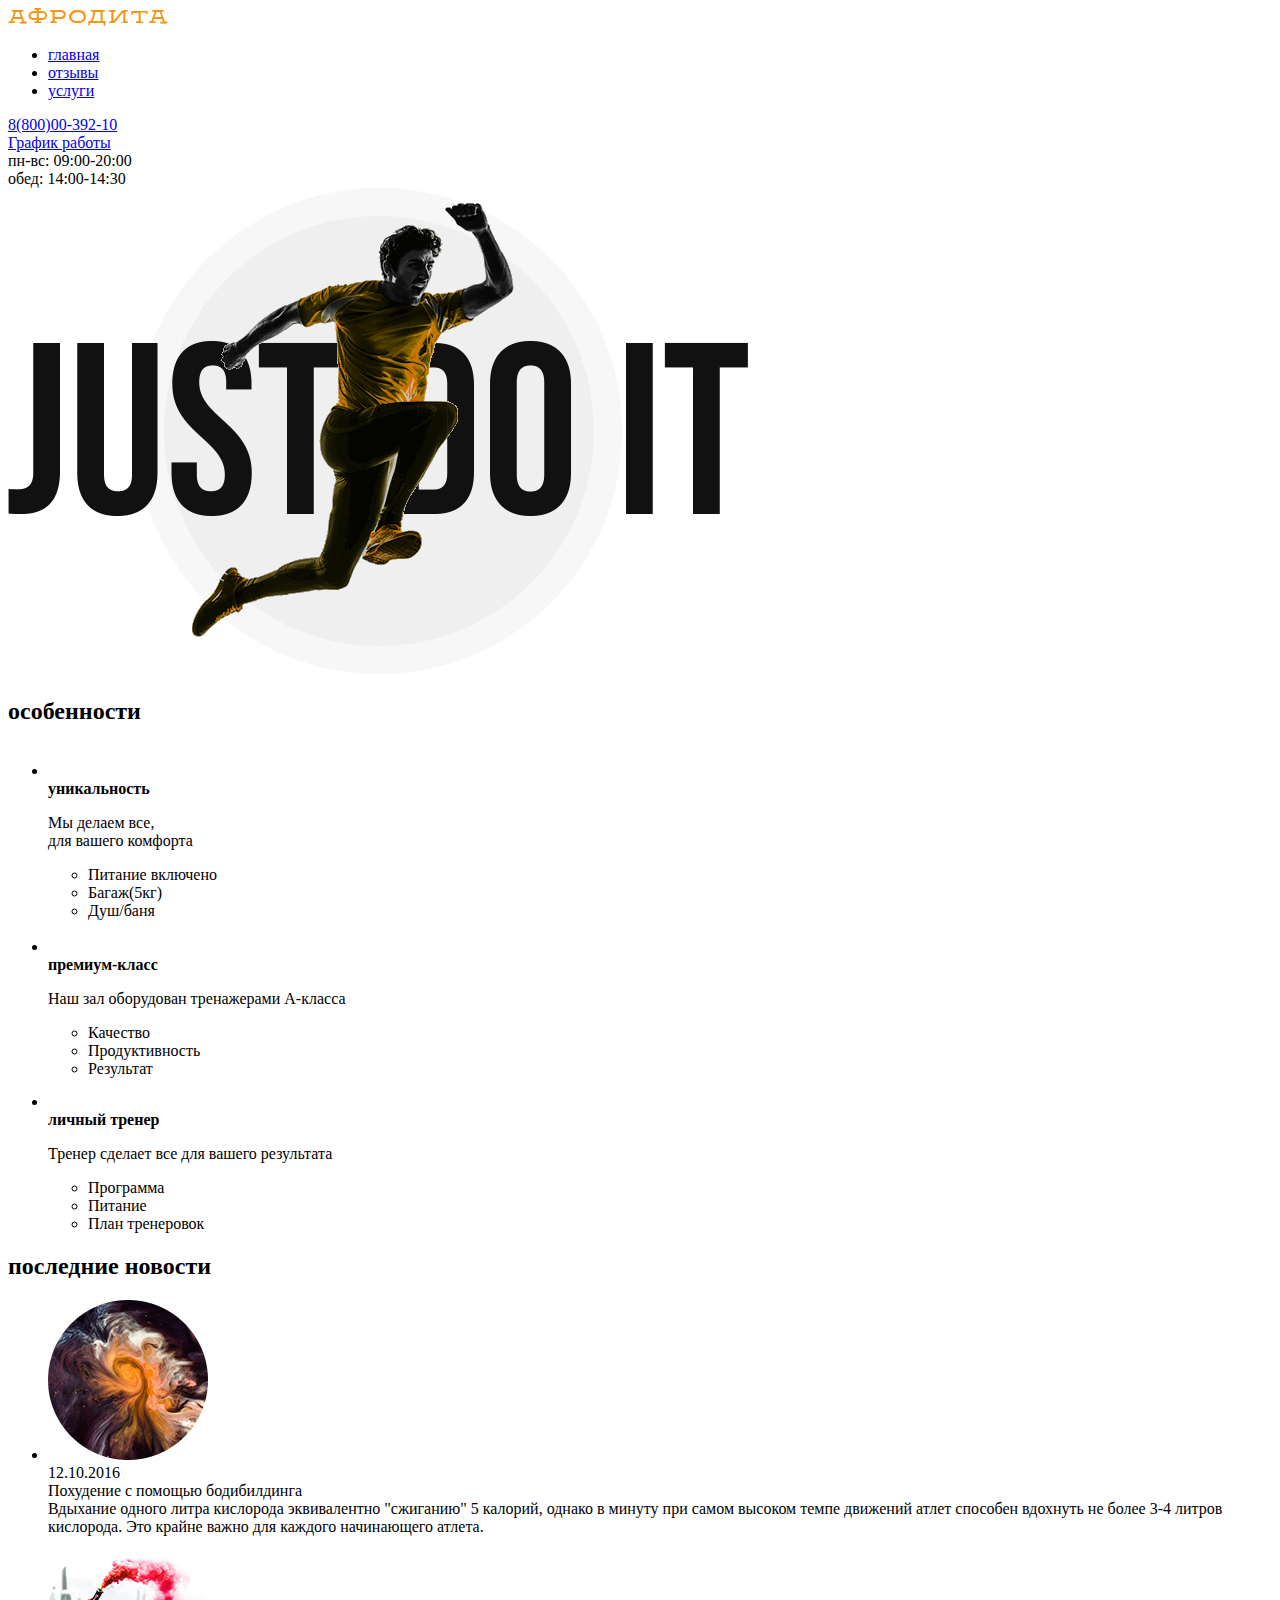
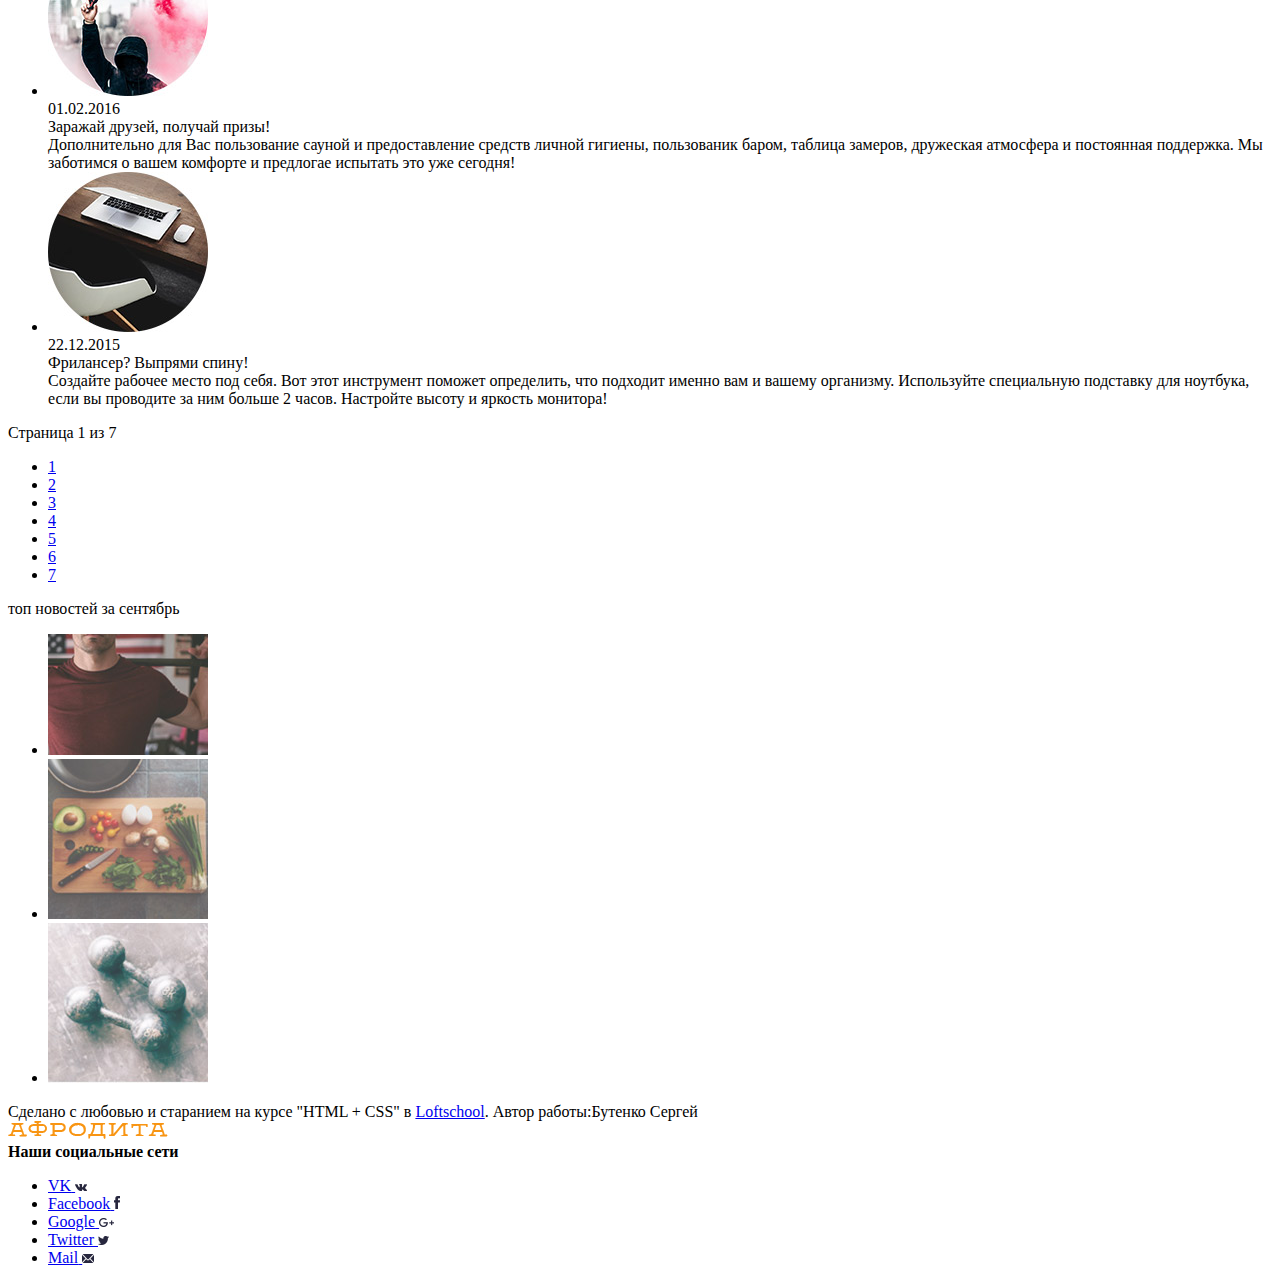
==== index.html @ ba85c4d7 "dstftrujyj" ====
<!DOCTYPE html>
<html lang="ru">

<head>
  <meta charset="utf-8">
  <title>Афродита</title>
  <link href="https://fonts.googleapis.com/css?family=Open+Sans:400,600,700,800&amp;subset=cyrillic" rel="stylesheet">
  <link href="https://fonts.googleapis.com/css?family=Roboto:400,500,700&amp;subset=cyrillic" rel="stylesheet">
  <link href="css/style.css" rel="stylesheet">
</head>

<body>
  <div class="wrapper">
    <header class="main-header">
      <div class="container">
        <nav class="navigation">
          <a class="navigation__logo" href="#">
          <img src="img/afrodita.png" width="160" height="18" alt="логотип афродиты">
       </a>
          <ul class="site-navigation">
            <li><a class="site-navigation__link active-home" href="#">
              главная
            </a></li>
            <li><a class="site-navigation__link site-navigation__link--star" href="comments.html">
              отзывы
            </a></li>
            <li><a class="site-navigation__link site-navigation__link--dumbbell" href="services.html">
              услуги
            </a></li>
          </ul>
          <div class="contact__information">
            <div><a class="contact__information--phone" href="tel:88000039210">8(800)00-392-10</a></div>
            <div class="contact__information--sked"><a class="contact__information--link" href="#">График работы</a>
              <div class="sub-menu">
                <div class="sub-menu__sked">пн-вс: 09:00-20:00</div>
                <div>обед: 14:00-14:30</div>
              </div>
            </div>
          </div>
        </nav>
      </div>
    </header>


    <main class="main-content">
      <section class="banner">
        <div class="container">
          <div class="banner__img">
            <img src="img/Banner.jpg" alt="баннер">
          </div>
        </div>
      </section>


      <section class="features">
        <!--<svg >
          <polygon points="0,100  1313,0  1313,650  0,750" fill="#131415"/>
        </svg>-->
        <div class="container">
          <!--<div class="svg">-->
          <h2 class="features__title">особенности</h2>
          <ul class="features__page">
            <li class="features__column">
              <div class="features__column--icon">
                <img src="img/flower.png" alt="цветок">
              </div>
              <b class="features__column--title">уникальность</b>
              <p class="features__column--text">Мы делаем все,<br> для вашего комфорта</p>
              <ul class="features__column--list">
                <li class="features__column--row-list">Питание включено</li>
                <li class="features__column--row-list">Багаж(5кг)</li>
                <li class="features__column--row-list">Душ/баня</li>
              </ul>
            </li>
            <li class="features__column">
              <div class="features__column--icon">
                <img src="img/mark-as-favorite-star.png" alt="звезда">
              </div>
              <b class="features__column--title">премиум-класс</b>
              <p class="features__column--text">Наш зал оборудован тренажерами А-класса</p>
              <ul class="features__column--list">
                <li class="features__column--row-list">Качество</li>
                <li class="features__column--row-list">Продуктивность</li>
                <li class="features__column--row-list">Результат</li>
              </ul>
            </li>
            <li class="features__column">
              <div class="features__column--icon">
                <img src="img/painter-palette.png" alt="палитра">
              </div>
              <b class="features__column--title">личный тренер</b>
              <p class="features__column--text">Тренер сделает все для вашего результата</p>
              <ul class="features__column--list">
                <li class="features__column--row-list">Программа</li>
                <li class="features__column--row-list">Питание</li>
                <li class="features__column--row-list">План тренеровок</li>
              </ul>
            </li>
          </ul>
          <!--  </div>-->
        </div>
      </section>


      <section class="news">
        <div class="container">
          <h2 class="news__title">последние новости</h2>
          <div class="news-page">
            <div class="news-page__parh">
              <ul class="reviews">
                <li class="reviews__element">
                  <div class="reviews-border">
                    <div class="reviews-avatar">
                      <img src="img/Layer 6.jpg" alt="хаос">
                    </div>
                    <div class="reviews-page">
                      <div class="reviews-date">12.10.2016</div>
                      <div class="reviews-title">Похудение с помощью бодибилдинга</div>
                      <div class="reviews-text reviews-text_item">Вдыхание одного литра кислорода эквивалентно "сжиганию" 5 калорий, однако в минуту при самом высоком темпе движений атлет способен вдохнуть не более 3-4 литров кислорода. Это крайне важно для каждого начинающего атлета.
                      </div>
                    </div>
                  </div>
                </li>
                <li class="reviews__element">
                  <div class="reviews-border">
                    <div class="reviews-avatar">
                      <img src="img/Layer 7.jpg" alt="файер">
                    </div>
                    <div class="reviews-page">
                      <div class="reviews-date">01.02.2016</div>
                      <div class="reviews-title">Заражай друзей, получай призы!</div>
                      <div class="reviews-text">Дополнительно для Вас пользование сауной и предоставление средств личной гигиены, пользованик баром, таблица замеров, дружеская атмосфера и постоянная поддержка. Мы заботимся о вашем комфорте и предлогае испытать это уже сегодня!
                      </div>
                    </div>
                  </div>
                </li>
                <li class="reviews__element">
                  <div class="reviews-border reviews-border_last">
                    <div class="reviews-avatar">
                      <img class="range" src="img/Layer 9.jpg" alt="ноутбук">
                    </div>
                    <div class="reviews-page">
                      <div class="reviews-date">22.12.2015</div>
                      <div class="reviews-title">Фрилансер? Выпрями спину!</div>
                      <div class="reviews-text">Создайте рабочее место под себя. Вот этот инструмент поможет определить, что подходит именно вам и вашему организму. Используйте специальную подставку для ноутбука, если вы проводите за ним больше 2 часов. Настройте высоту и яркость
                        монитора!
                      </div>
                    </div>
                  </div>
                </li>
              </ul>
              <div class="switch">
                <p>Страница 1 из 7</p>
                <div class="switch-wrap">
                  <a class="switch-wrap__link--front" href=""></a>
                  <ul class="switch-list">
                    <li><a class="switch-wrap__first" href="#">1</a></li>
                    <li><a href="#">2</a></li>
                    <li><a href="#">3</a></li>
                    <li><a href="#">4</a></li>
                    <li><a href="#">5</a></li>
                    <li><a href="#">6</a></li>
                    <li><a href="#">7</a></li>
                  </ul>
                  <a class="switch-wrap__link--back" href=""></a>
                </div>
              </div>
            </div>
            <aside class="top-news">
              <p>топ новостей <span class="hue">за сентябрь</span></p>
              <ul>
                <li>
                  <a href="#">
                 <img src="img/Rectangle 2.jpg" width="160" height="121" alt="атлет">
              </a>
                </li>
                <li>
                  <a href="#">
                 <img src="img/Rectangle 1.jpg" width="160" height="160" alt="натюрморт">
              </a>
                </li>
                <li>
                  <a href="#">
               <img src="img/Rectangle.jpg" width="160" height="160" alt="гантели">
             </a>
                </li>
              </ul>
            </aside>
          </div>
      </section>
      </div>
    </main>
  </div>
  <footer class="footer-page">
    <div class="container">
      <section class="copyrighted">
        <div class="copyrighted-page">Сделано с любовью и старанием на курсе "HTML &plus; CSS" в
          <a class="copyrighted-page__link" href="https://loftschool.com/course/web-beginner">Loftschool</a>. Автор работы:<span class="author">Бутенко Сергей</span>
        </div>
        <div class="logo">
          <a class="menu-logo" href="#">
          <img src="img/afrodita.png" width="160" height="18" alt="логотип афродиты">
       </a>
        </div>
        <div class="social">
          <b class="social__tagline">Наши социальные сети</b>
          <ul class="social-page">
            <li><a class="social__networks" href="#vk"><span class="visually-hidden">VK</span>
            <img src="img/vk.png" alt="в контакте">
          </a></li>
            <li><a class="social__networks" href="#facebook"><span class="visually-hidden">Facebook</span>
            <img src="img/fb.png" alt="фейсбук">
          </a></li>
            <li><a class="social__networks" href="#google"><span class="visually-hidden">Google</span>
            <img src="img/google.png" alt="гугл">
          </a></li>
            <li><a class="social__networks" href="#twitter"><span class="visually-hidden">Twitter</span>
            <img src="img/twitter.png" alt="твитер">
          </a></li>
            <li><a class="social__networks" href="#mail"><span class="visually-hidden">Mail</span>
            <img src="img/mail.png" alt="майл">
          </a></li>
          </ul>
        </div>
    </div>
    </div>
  </footer>
</body>

</html>
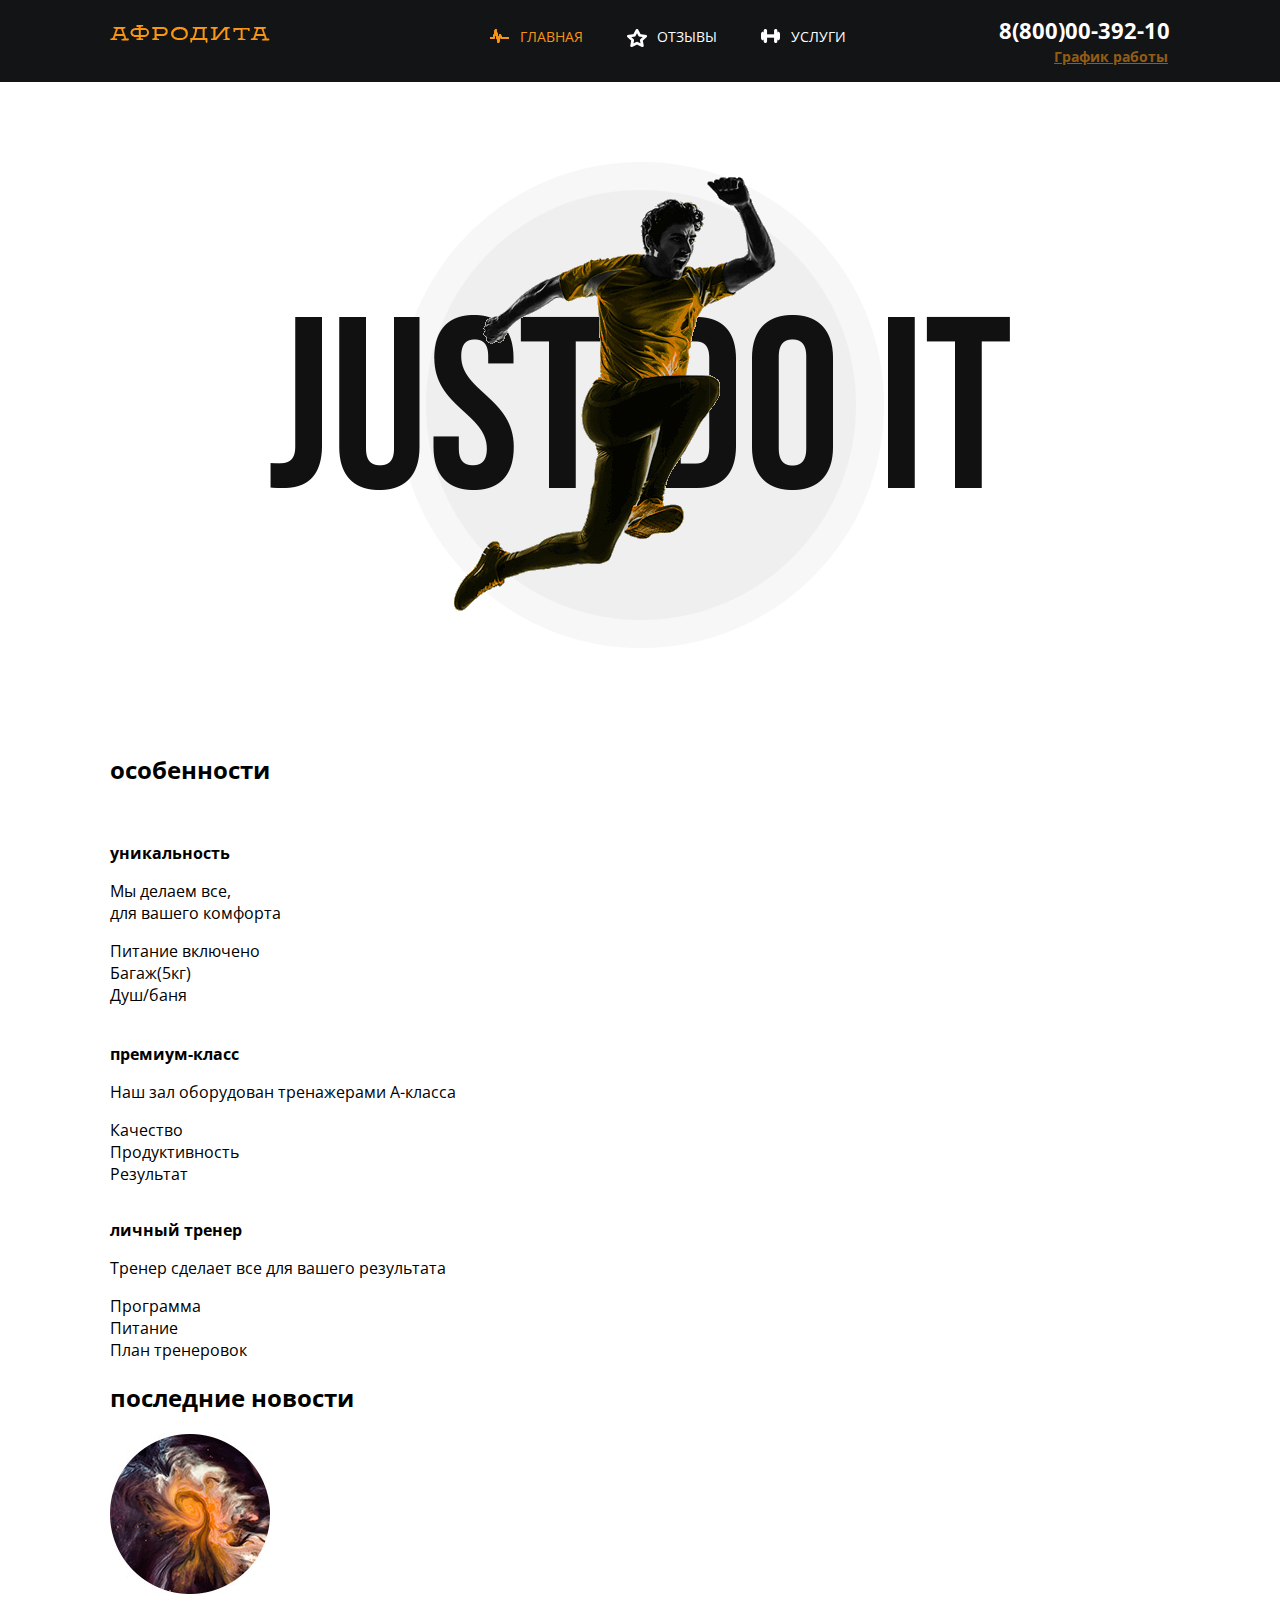
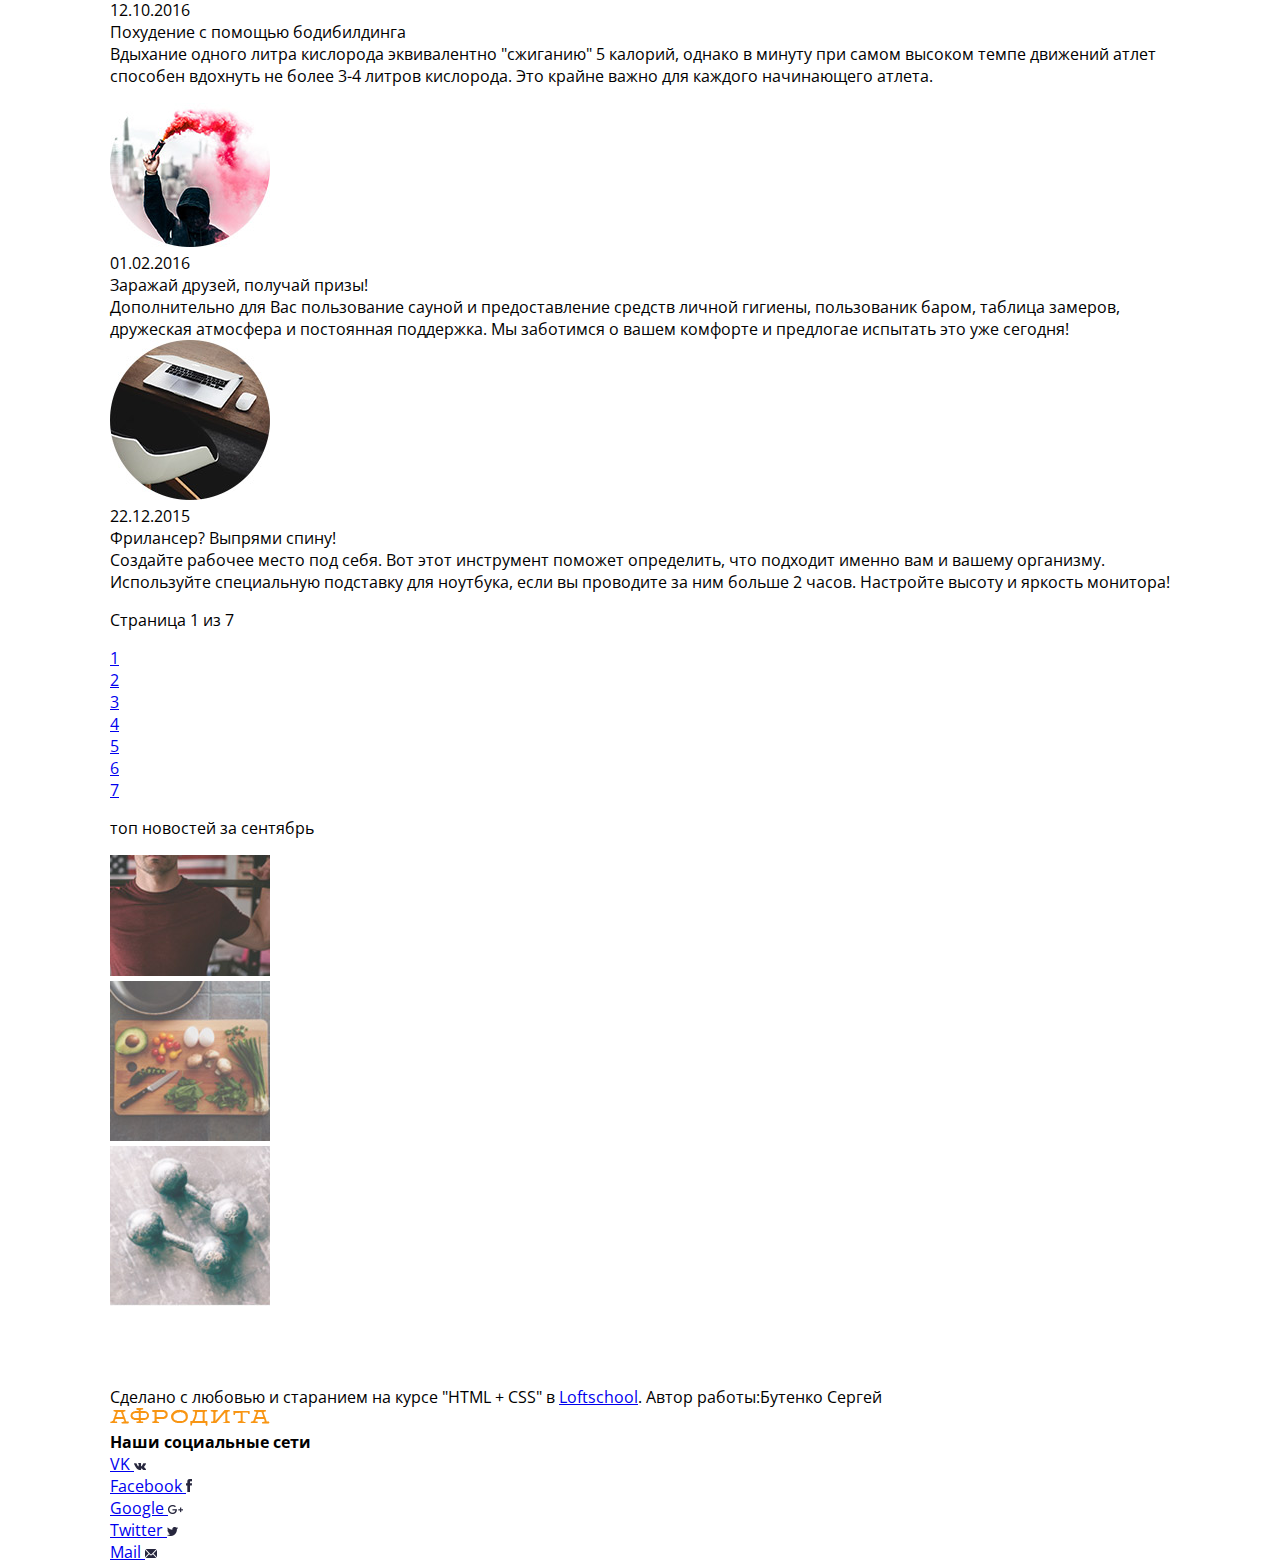
==== commit 2935096e: "явнаег" ====
--- a/index.html
+++ b/index.html
@@ -13,18 +13,18 @@
   <div class="wrapper">
     <header class="main-header">
       <div class="container">
-        <nav class="navigation">
+        <nav class="navigation clearfix">
           <a class="navigation__logo" href="#">
           <img src="img/afrodita.png" width="160" height="18" alt="логотип афродиты">
        </a>
           <ul class="site-navigation">
-            <li><a class="site-navigation__link active-home" href="#">
+            <li class="site-navigation__row"><a class="site-navigation__link active-home" href="#">
               главная
             </a></li>
-            <li><a class="site-navigation__link site-navigation__link--star" href="comments.html">
+            <li class="site-navigation__row"><a class="site-navigation__link site-navigation__link--star" href="comments.html">
               отзывы
             </a></li>
-            <li><a class="site-navigation__link site-navigation__link--dumbbell" href="services.html">
+            <li class="site-navigation__row"><a class="site-navigation__link site-navigation__link--dumbbell" href="services.html">
               услуги
             </a></li>
           </ul>
--- a/css/style.css
+++ b/css/style.css
@@ -0,0 +1,182 @@
+body {
+  font-family: 'Open Sans', sans-serif;
+  margin: 0;
+  padding: 0;
+}
+
+ul {
+  margin: 0;
+  padding: 0;
+  list-style: none;
+}
+
+.wrapper {
+  position: relative;
+  min-height: 100%;
+  height: auto!important;
+  overflow: hidden;
+}
+
+.wrapper:after {
+  content: "";
+  height: 75px;
+  display: block;
+}
+
+.container {
+  width: 1060px;
+  margin: 0 auto;
+}
+.main-header {
+  width: 100%;
+  padding-top: 15px;
+  padding-bottom: 15px;
+  background-color: #131415;
+}
+.navigation__logo {
+  float: left;
+  margin-top: 10px;
+  margin-right: 180px;
+}
+.site-navigation {
+   float: left;
+   margin-top: 10px;
+}
+.site-navigation__row {
+  display: inline-block;
+  margin-left: 10px;
+  padding-left: 30px;
+}
+.site-navigation__link {
+  position: relative;
+  padding-left: 30px;
+  color: #ffffff;
+  font-size: 14px;
+  text-transform: uppercase;
+  text-decoration: none;
+}
+.active-home,
+.active-recall,
+.active-service {
+  color: #f89513;
+}
+.active-home::before {
+  width: 19px;
+  height: 14px;
+  background-image: url("../img/main_icon.png")
+}
+.active-recall::before {
+  width: 20px;
+  height: 18px;
+  background-image: url("../img/feed_icon.png")
+}
+.active-service::before {
+  width: 19px;
+  height: 14px;
+  background-image: url("../img/service_icon.png");
+}
+.site-navigation__link::before {
+  position: absolute;
+  content: "";
+  display: table;
+  top: 2px;
+  background-repeat: no-repeat;
+  background-position: center center;
+}
+.site-navigation__link--zigzag::before {
+  width: 19px;
+  height: 14px;
+  background-image: url("../img/whete-main_icon.png");
+}
+.site-navigation__link--star::before {
+  width: 20px;
+  height: 18px;
+  background-image: url("../img/whete-feed_icon.png");
+}
+.site-navigation__link--dumbbell::before {
+  width: 19px;
+  height: 14px;
+  background-image: url("../img/whete-service_icon.png");
+}
+.site-navigation__link--star:hover,
+.site-navigation__link--dumbbell:hover,
+.site-navigation__link--zigzag:hover {
+  color: #f89513;
+}
+.site-navigation__link--zigzag:hover::before {
+  width: 19px;
+  height: 14px;
+  background-image: url("../img/main_icon.png")
+}
+.site-navigation__link--star:hover::before {
+  width: 20px;
+  height: 18px;
+  background-image: url("../img/feed_icon.png");
+}
+.site-navigation__link--dumbbell:hover::before {
+  width: 19px;
+  height: 14px;
+  background-image: url("../img/service_icon.png");
+}
+.contact__information {
+  float: right;
+}
+.clearfix::after {
+    display: table;
+    content: "";
+    clear: both;
+}
+
+.contact__information {
+  position: relative;
+}
+
+.contact__information--phone {
+  color: #ffffff;
+  font-size: 22px;
+  font-weight: bold;
+  text-decoration: none;
+}
+
+.contact__information--link {
+  margin-left: 55px;
+  font-size: 14px;
+  font-weight: bold;
+  color: #935c14;
+}
+
+.contact__information--link:hover {
+  color: #8c8d8d;
+}
+
+.sub-menu {
+  position: absolute;
+  display: none;
+  left: 15px;
+  top: 70px;
+  padding: 15px;
+  font-size: 14px;
+  background-color: #ffffff;
+  border-radius: 5px;
+  box-shadow: 3px 3px 5px 2px #e9e9e9;
+}
+
+.contact__information--sked:hover .sub-menu {
+  display: block;
+}
+
+.sub-menu .sub-menu__sked {
+  white-space: nowrap;
+  font-weight: bold;
+  line-height: 2;
+  color: #f89513;
+}
+.banner {
+  width: 100%;
+  padding-top: 80px;
+  padding-bottom: 80px;
+}
+
+.banner__img {
+  text-align: center;
+}
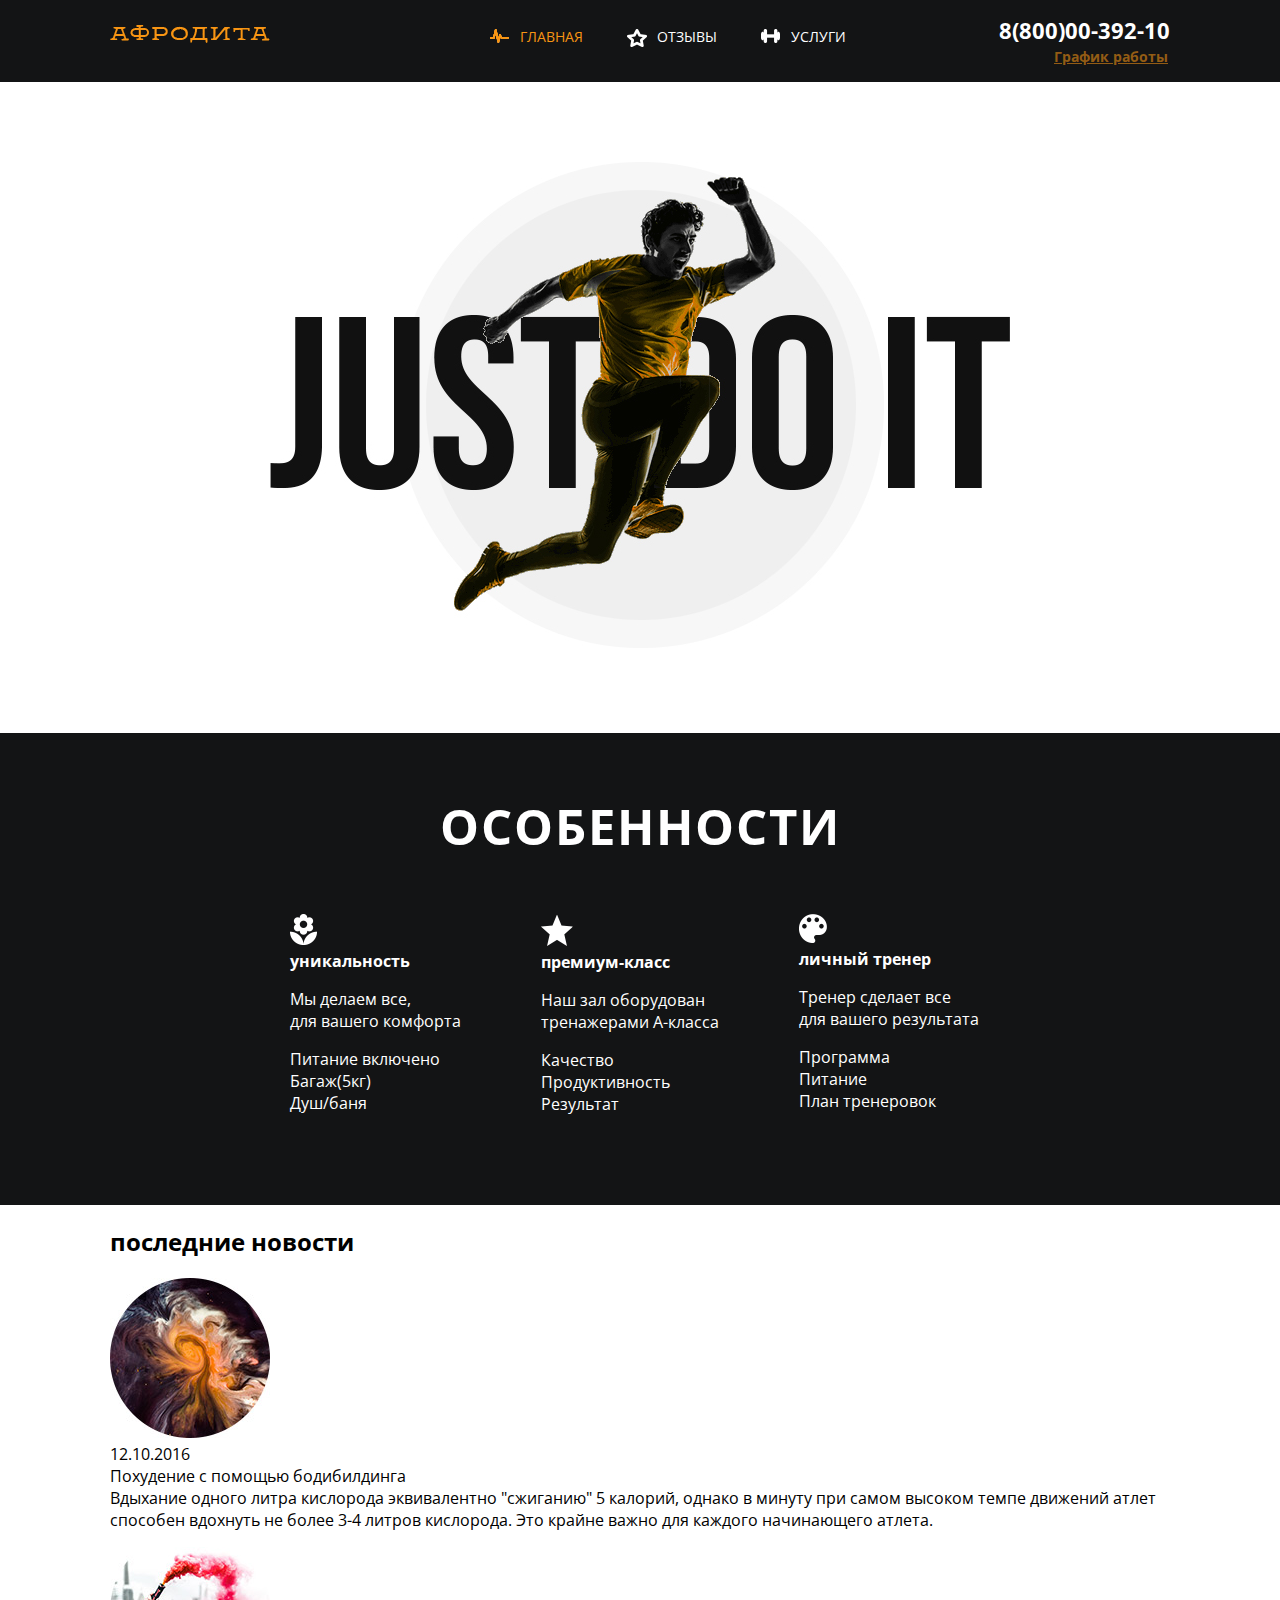
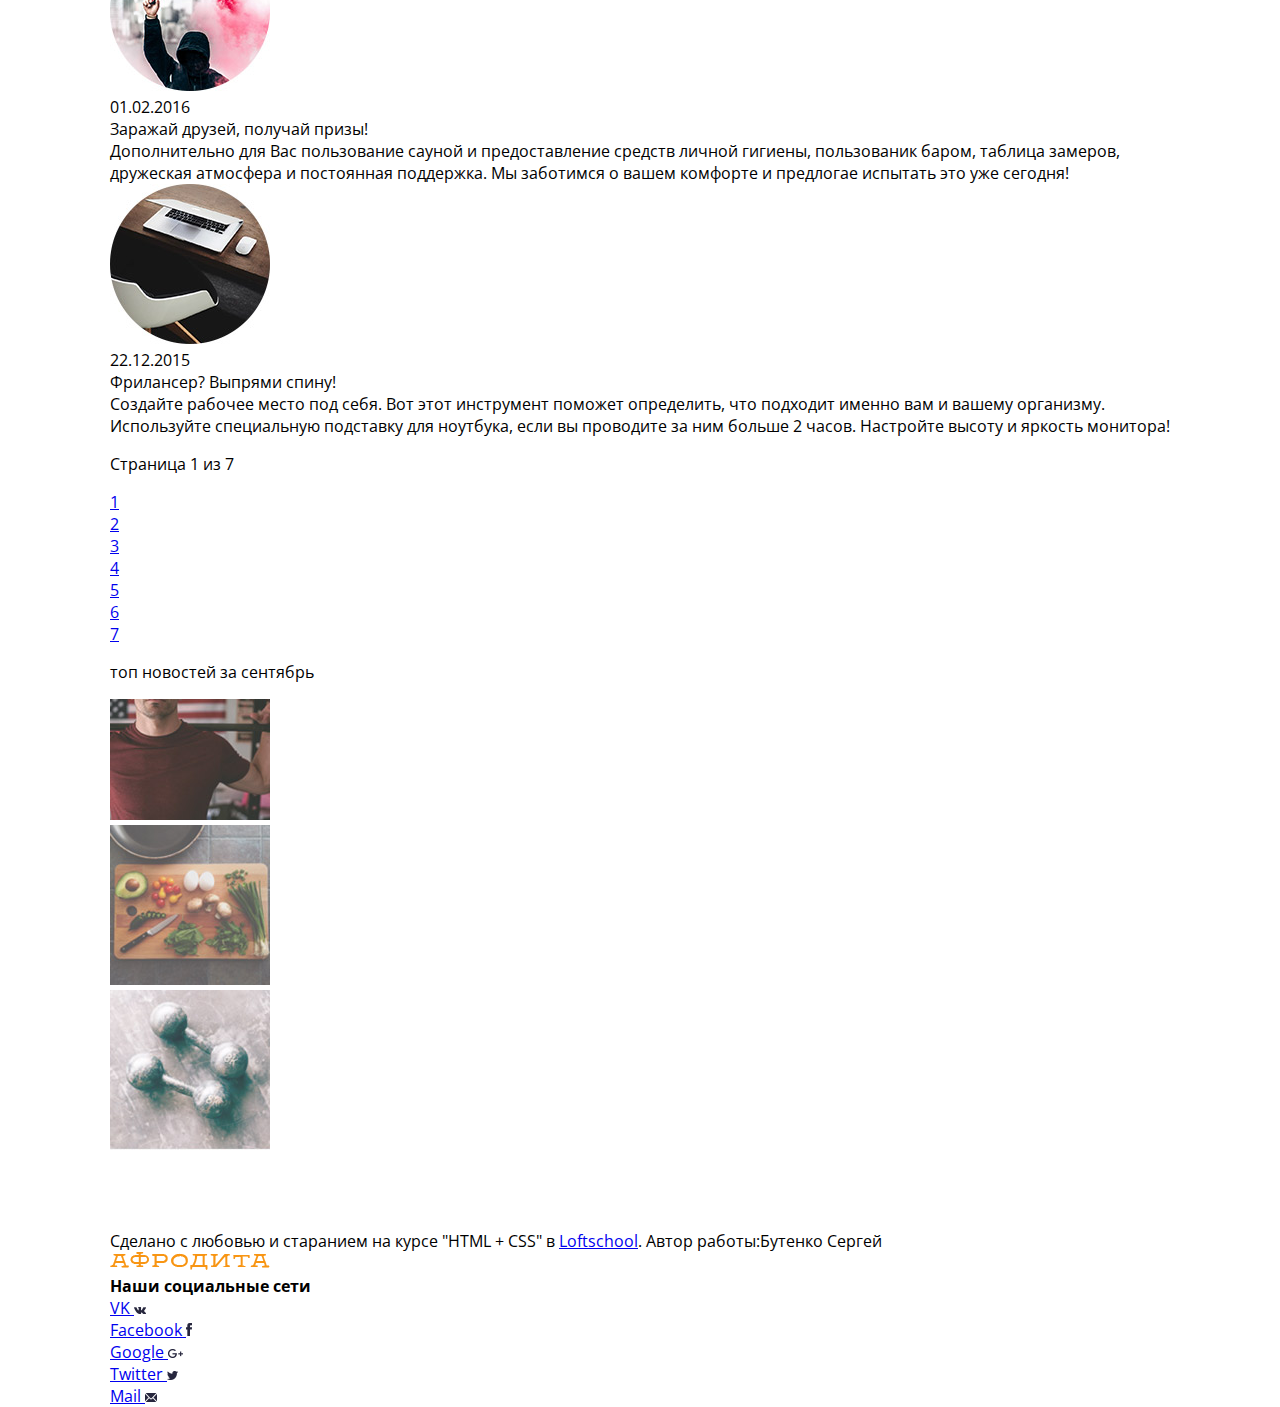
==== commit 615d5e77: "яывапспморпл" ====
--- a/index.html
+++ b/index.html
@@ -53,13 +53,11 @@
 
 
       <section class="features">
-        <!--<svg >
-          <polygon points="0,100  1313,0  1313,650  0,750" fill="#131415"/>
-        </svg>-->
+
         <div class="container">
-          <!--<div class="svg">-->
+
           <h2 class="features__title">особенности</h2>
-          <ul class="features__page">
+          <ul class="features__page clearfix">
             <li class="features__column">
               <div class="features__column--icon">
                 <img src="img/flower.png" alt="цветок">
@@ -77,7 +75,7 @@
                 <img src="img/mark-as-favorite-star.png" alt="звезда">
               </div>
               <b class="features__column--title">премиум-класс</b>
-              <p class="features__column--text">Наш зал оборудован тренажерами А-класса</p>
+              <p class="features__column--text">Наш зал оборудован<br> тренажерами А-класса</p>
               <ul class="features__column--list">
                 <li class="features__column--row-list">Качество</li>
                 <li class="features__column--row-list">Продуктивность</li>
@@ -89,7 +87,7 @@
                 <img src="img/painter-palette.png" alt="палитра">
               </div>
               <b class="features__column--title">личный тренер</b>
-              <p class="features__column--text">Тренер сделает все для вашего результата</p>
+              <p class="features__column--text">Тренер сделает все<br> для вашего результата</p>
               <ul class="features__column--list">
                 <li class="features__column--row-list">Программа</li>
                 <li class="features__column--row-list">Питание</li>
@@ -97,7 +95,6 @@
               </ul>
             </li>
           </ul>
-          <!--  </div>-->
         </div>
       </section>
 
--- a/css/style.css
+++ b/css/style.css
@@ -9,7 +9,11 @@
   padding: 0;
   list-style: none;
 }
-
+.clearfix::after {
+    display: table;
+    content: "";
+    clear: both;
+}
 .wrapper {
   position: relative;
   min-height: 100%;
@@ -121,11 +125,6 @@
 .contact__information {
   float: right;
 }
-.clearfix::after {
-    display: table;
-    content: "";
-    clear: both;
-}
 
 .contact__information {
   position: relative;
@@ -150,17 +149,38 @@
 }
 
 .sub-menu {
-  position: absolute;
-  display: none;
-  left: 15px;
-  top: 70px;
-  padding: 15px;
-  font-size: 14px;
-  background-color: #ffffff;
-  border-radius: 5px;
-  box-shadow: 3px 3px 5px 2px #e9e9e9;
-}
-
+    display: none;
+   position: absolute;
+   padding: 14px;
+   background-color: #fff;
+   box-shadow: 3px 3px 5px 2px #e9e9e9;
+   top: 67px;
+   left: 15px;
+   z-index: 10;
+   font-size: 14px;
+   border-radius: 5px;
+}
+.sub-menu:before {
+   content: "";
+   position: absolute;
+   display: block;
+   right: 0;
+   left: 0;
+   top: -15px;
+   height: 15px;
+}
+.sub-menu::after {
+  content: "";
+   display: block;
+   position: absolute;
+   width: 0;
+   height: 0;
+   top: -10px;
+   left: 125px;
+   border-right: 10px solid transparent;
+   border-left: 10px solid transparent;
+   border-bottom: 10px solid #ffffff;
+}
 .contact__information--sked:hover .sub-menu {
   display: block;
 }
@@ -180,3 +200,39 @@
 .banner__img {
   text-align: center;
 }
+.features {
+  width: 100%;
+  background: #131415;
+  padding-top: 60px;
+  padding-bottom: 90px;
+  color: #ffffff;
+}
+.features__title {
+  display: block;
+  text-align: center;
+  margin-top: 0;
+  margin-bottom: 55px;
+  text-transform: uppercase;
+  font-size: 49px;
+  letter-spacing: 2px;
+}
+.features__page {
+  margin-left: 100px;
+}
+.features__column {
+  float: left;
+  margin-left: 80px;
+}
+.features__column-title {
+  font-size: 12px;
+  text-align: center;
+  text-transform: uppercase;
+  letter-spacing: 2px;
+  margin-bottom: 15px;
+}
+.features__column-text {
+  width: 204px;
+  font-size: 18px;
+  text-align: center;
+  line-height: 1.5;
+}
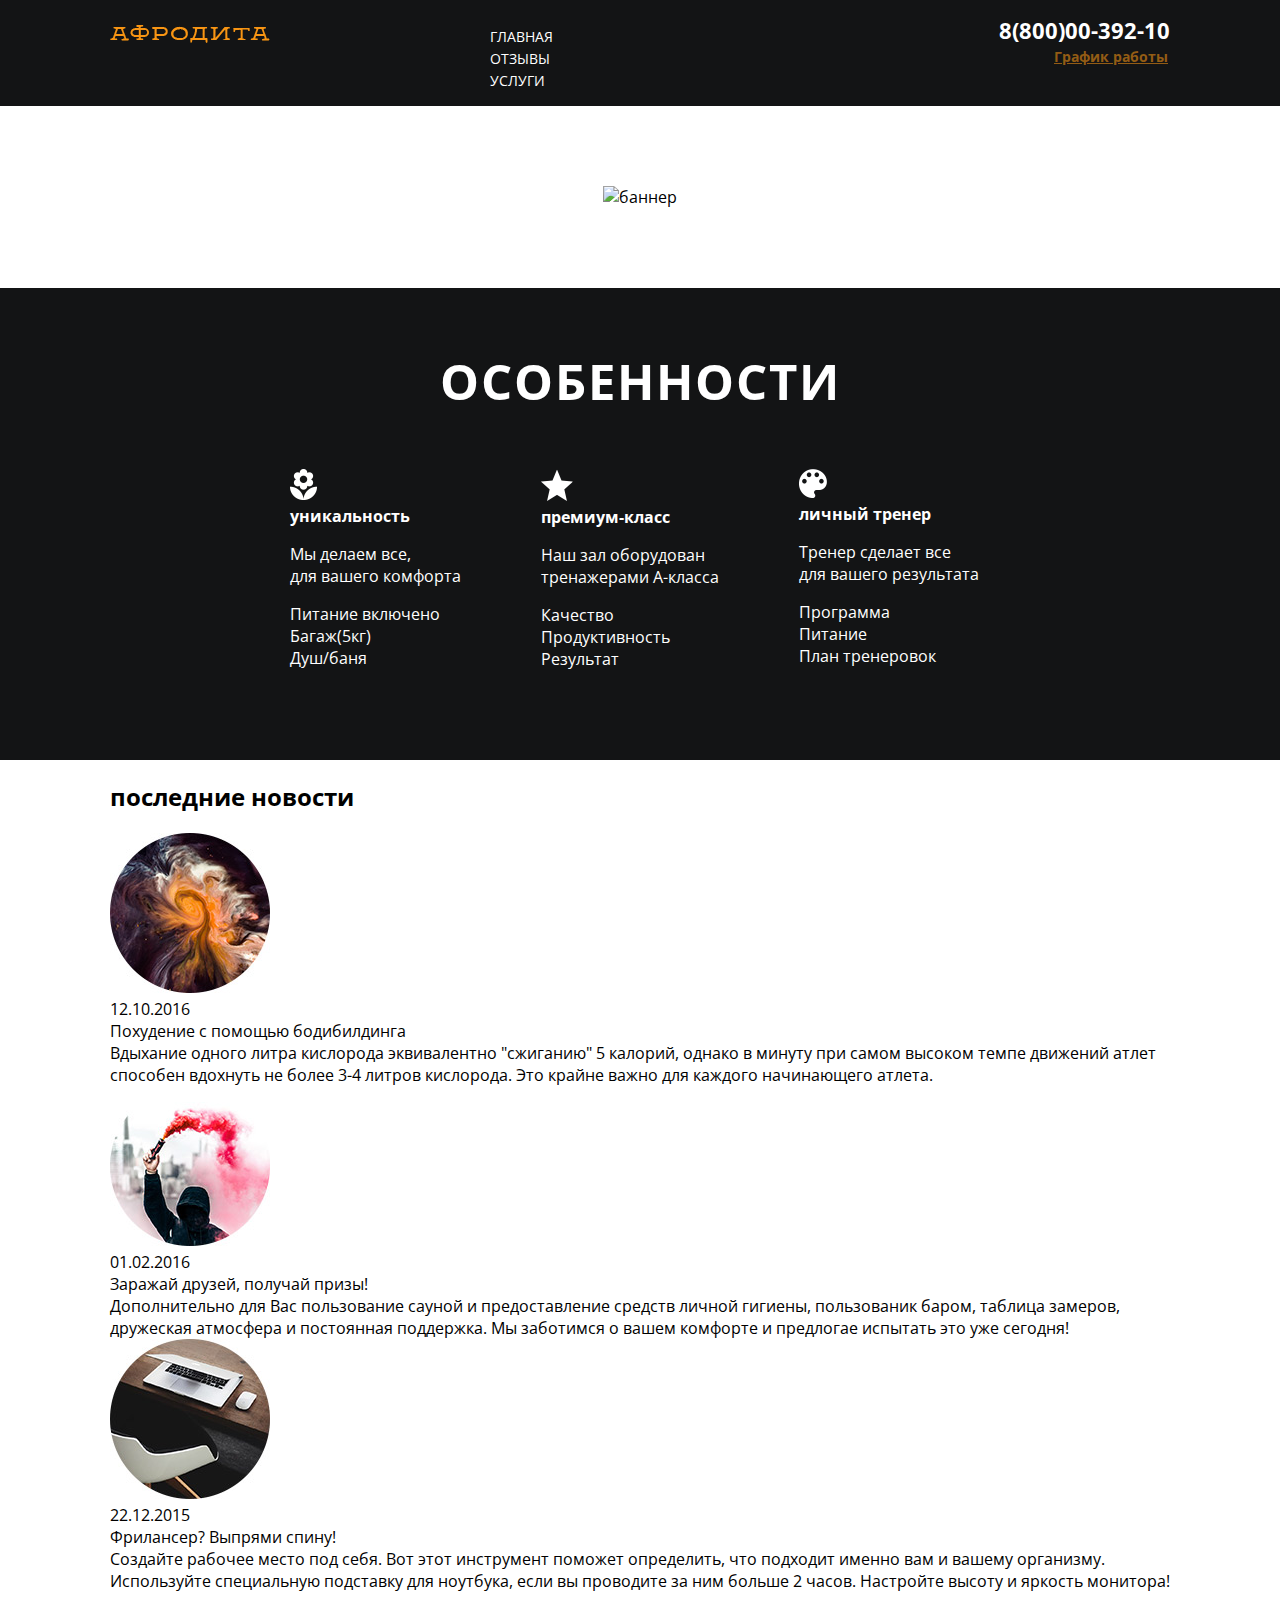
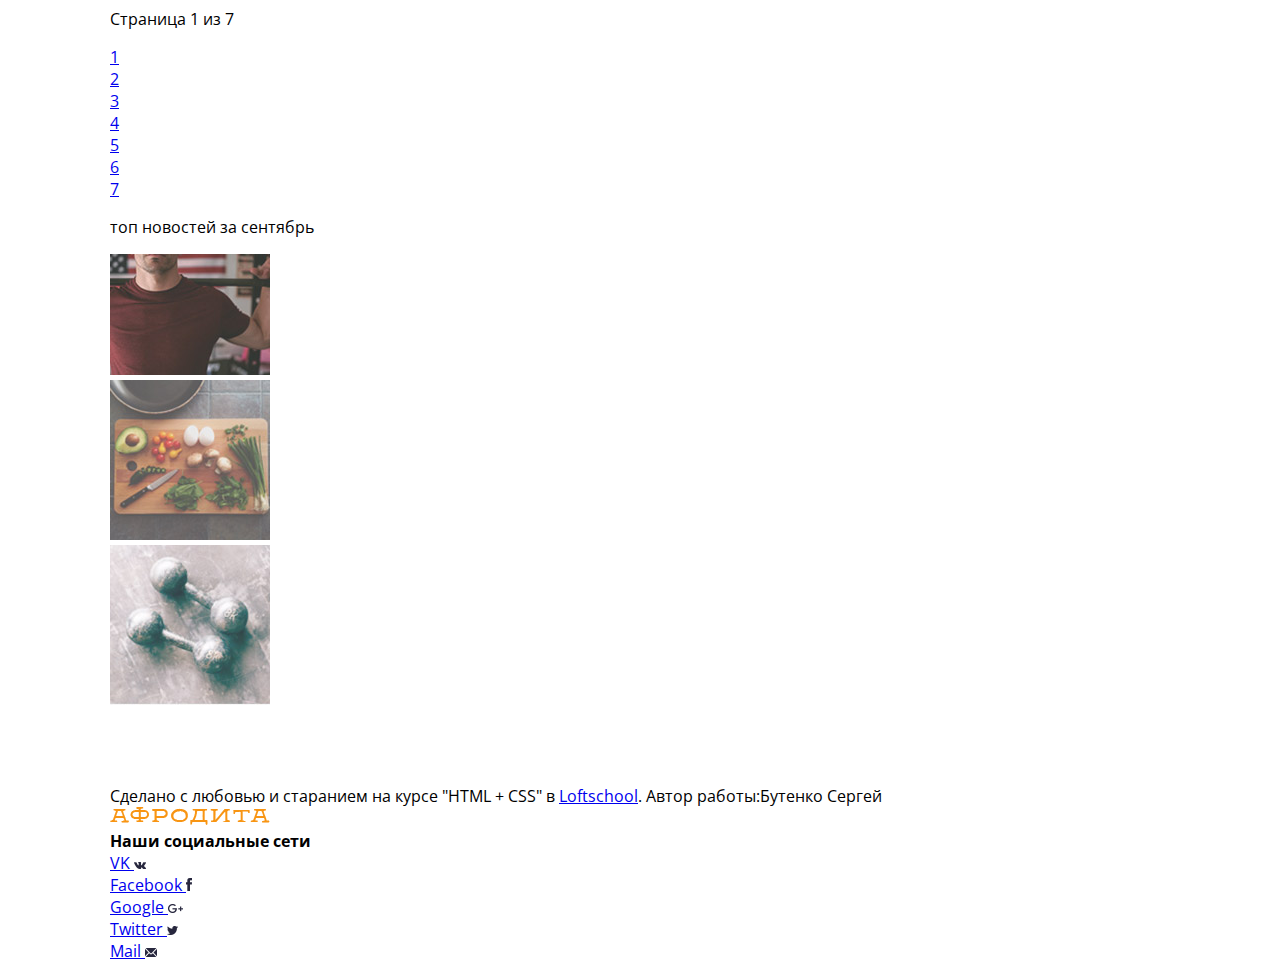
==== commit 213e22e8: "dsgdfhgfj" ====
--- a/index.html
+++ b/index.html
@@ -46,7 +46,7 @@
       <section class="banner">
         <div class="container">
           <div class="banner__img">
-            <img src="img/Banner.jpg" alt="баннер">
+            <img src="img/banner.jpg" alt="баннер">
           </div>
         </div>
       </section>
--- a/css/style.css
+++ b/css/style.css
@@ -9,11 +9,13 @@
   padding: 0;
   list-style: none;
 }
+
 .clearfix::after {
-    display: table;
-    content: "";
-    clear: both;
-}
+  display: table;
+  content: "";
+  clear: both;
+}
+
 .wrapper {
   position: relative;
   min-height: 100%;
@@ -31,96 +33,91 @@
   width: 1060px;
   margin: 0 auto;
 }
+
 .main-header {
   width: 100%;
   padding-top: 15px;
   padding-bottom: 15px;
   background-color: #131415;
 }
+
 .navigation__logo {
   float: left;
   margin-top: 10px;
   margin-right: 180px;
 }
+
 .site-navigation {
-   float: left;
-   margin-top: 10px;
-}
-.site-navigation__row {
-  display: inline-block;
-  margin-left: 10px;
-  padding-left: 30px;
-}
+  float: left;
+  margin-top: 10px;
+}
+
 .site-navigation__link {
   position: relative;
-  padding-left: 30px;
+  padding-left: 40px;
   color: #ffffff;
   font-size: 14px;
   text-transform: uppercase;
   text-decoration: none;
 }
-.active-home,
-.active-recall,
-.active-service {
+
+.active {
   color: #f89513;
 }
-.active-home::before {
-  width: 19px;
-  height: 14px;
-  background-image: url("../img/main_icon.png")
-}
-.active-recall::before {
-  width: 20px;
-  height: 18px;
-  background-image: url("../img/feed_icon.png")
-}
-.active-service::before {
-  width: 19px;
-  height: 14px;
-  background-image: url("../img/service_icon.png");
-}
 .site-navigation__link::before {
   position: absolute;
   content: "";
-  display: table;
-  top: 2px;
+  display: block;
+  left: 3px;
+  transition-duration: 0.4s;
+  background-image: url("../img/sprite.png");
   background-repeat: no-repeat;
-  background-position: center center;
-}
+}
+
 .site-navigation__link--zigzag::before {
-  width: 19px;
-  height: 14px;
-  background-image: url("../img/whete-main_icon.png");
-}
+  left: 0;
+  top: 3px;
+  width: 19px;
+  height: 14px;
+  background-position: 0 0;
+}
+
 .site-navigation__link--star::before {
   width: 20px;
   height: 18px;
-  background-image: url("../img/whete-feed_icon.png");
-}
+  background-position: 0 -24px;
+}
+
 .site-navigation__link--dumbbell::before {
-  width: 19px;
-  height: 14px;
-  background-image: url("../img/whete-service_icon.png");
-}
-.site-navigation__link--star:hover,
-.site-navigation__link--dumbbell:hover,
-.site-navigation__link--zigzag:hover {
+  top: 3px;
+  width: 19px;
+  height: 14px;
+  background-position: 0 -52px;
+}
+
+.site-navigation__link:hover {
   color: #f89513;
 }
+.active-home::before,
 .site-navigation__link--zigzag:hover::before {
-  width: 19px;
-  height: 14px;
-  background-image: url("../img/main_icon.png")
-}
+  left: 0;
+  top: 3px;
+  width: 19px;
+  height: 14px;
+  background-position: 0 -76px;
+}
+.active-recall::before,
 .site-navigation__link--star:hover::before {
   width: 20px;
   height: 18px;
-  background-image: url("../img/feed_icon.png");
-}
+  background-position: 0 -100px;
+}
+.active-service::before,
 .site-navigation__link--dumbbell:hover::before {
-  width: 19px;
-  height: 14px;
-  background-image: url("../img/service_icon.png");
+  top: 3px;
+  width: 19px;
+  height: 14px;
+  background-position: 0 -128px;
 }
 .contact__information {
   float: right;
@@ -149,38 +146,41 @@
 }
 
 .sub-menu {
-    display: none;
-   position: absolute;
-   padding: 14px;
-   background-color: #fff;
-   box-shadow: 3px 3px 5px 2px #e9e9e9;
-   top: 67px;
-   left: 15px;
-   z-index: 10;
-   font-size: 14px;
-   border-radius: 5px;
-}
+  display: none;
+  position: absolute;
+  padding: 14px;
+  background-color: #fff;
+  box-shadow: 3px 3px 5px 2px #e9e9e9;
+  top: 67px;
+  left: 15px;
+  z-index: 10;
+  font-size: 14px;
+  border-radius: 5px;
+}
+
 .sub-menu:before {
-   content: "";
-   position: absolute;
-   display: block;
-   right: 0;
-   left: 0;
-   top: -15px;
-   height: 15px;
-}
+  content: "";
+  position: absolute;
+  display: block;
+  right: 0;
+  left: 0;
+  top: -15px;
+  height: 15px;
+}
+
 .sub-menu::after {
   content: "";
-   display: block;
-   position: absolute;
-   width: 0;
-   height: 0;
-   top: -10px;
-   left: 125px;
-   border-right: 10px solid transparent;
-   border-left: 10px solid transparent;
-   border-bottom: 10px solid #ffffff;
-}
+  display: block;
+  position: absolute;
+  width: 0;
+  height: 0;
+  top: -10px;
+  left: 125px;
+  border-right: 10px solid transparent;
+  border-left: 10px solid transparent;
+  border-bottom: 10px solid #ffffff;
+}
+
 .contact__information--sked:hover .sub-menu {
   display: block;
 }
@@ -191,6 +191,7 @@
   line-height: 2;
   color: #f89513;
 }
+
 .banner {
   width: 100%;
   padding-top: 80px;
@@ -200,6 +201,7 @@
 .banner__img {
   text-align: center;
 }
+
 .features {
   width: 100%;
   background: #131415;
@@ -207,6 +209,7 @@
   padding-bottom: 90px;
   color: #ffffff;
 }
+
 .features__title {
   display: block;
   text-align: center;
@@ -216,13 +219,16 @@
   font-size: 49px;
   letter-spacing: 2px;
 }
+
 .features__page {
   margin-left: 100px;
 }
+
 .features__column {
   float: left;
   margin-left: 80px;
 }
+
 .features__column-title {
   font-size: 12px;
   text-align: center;
@@ -230,6 +236,7 @@
   letter-spacing: 2px;
   margin-bottom: 15px;
 }
+
 .features__column-text {
   width: 204px;
   font-size: 18px;
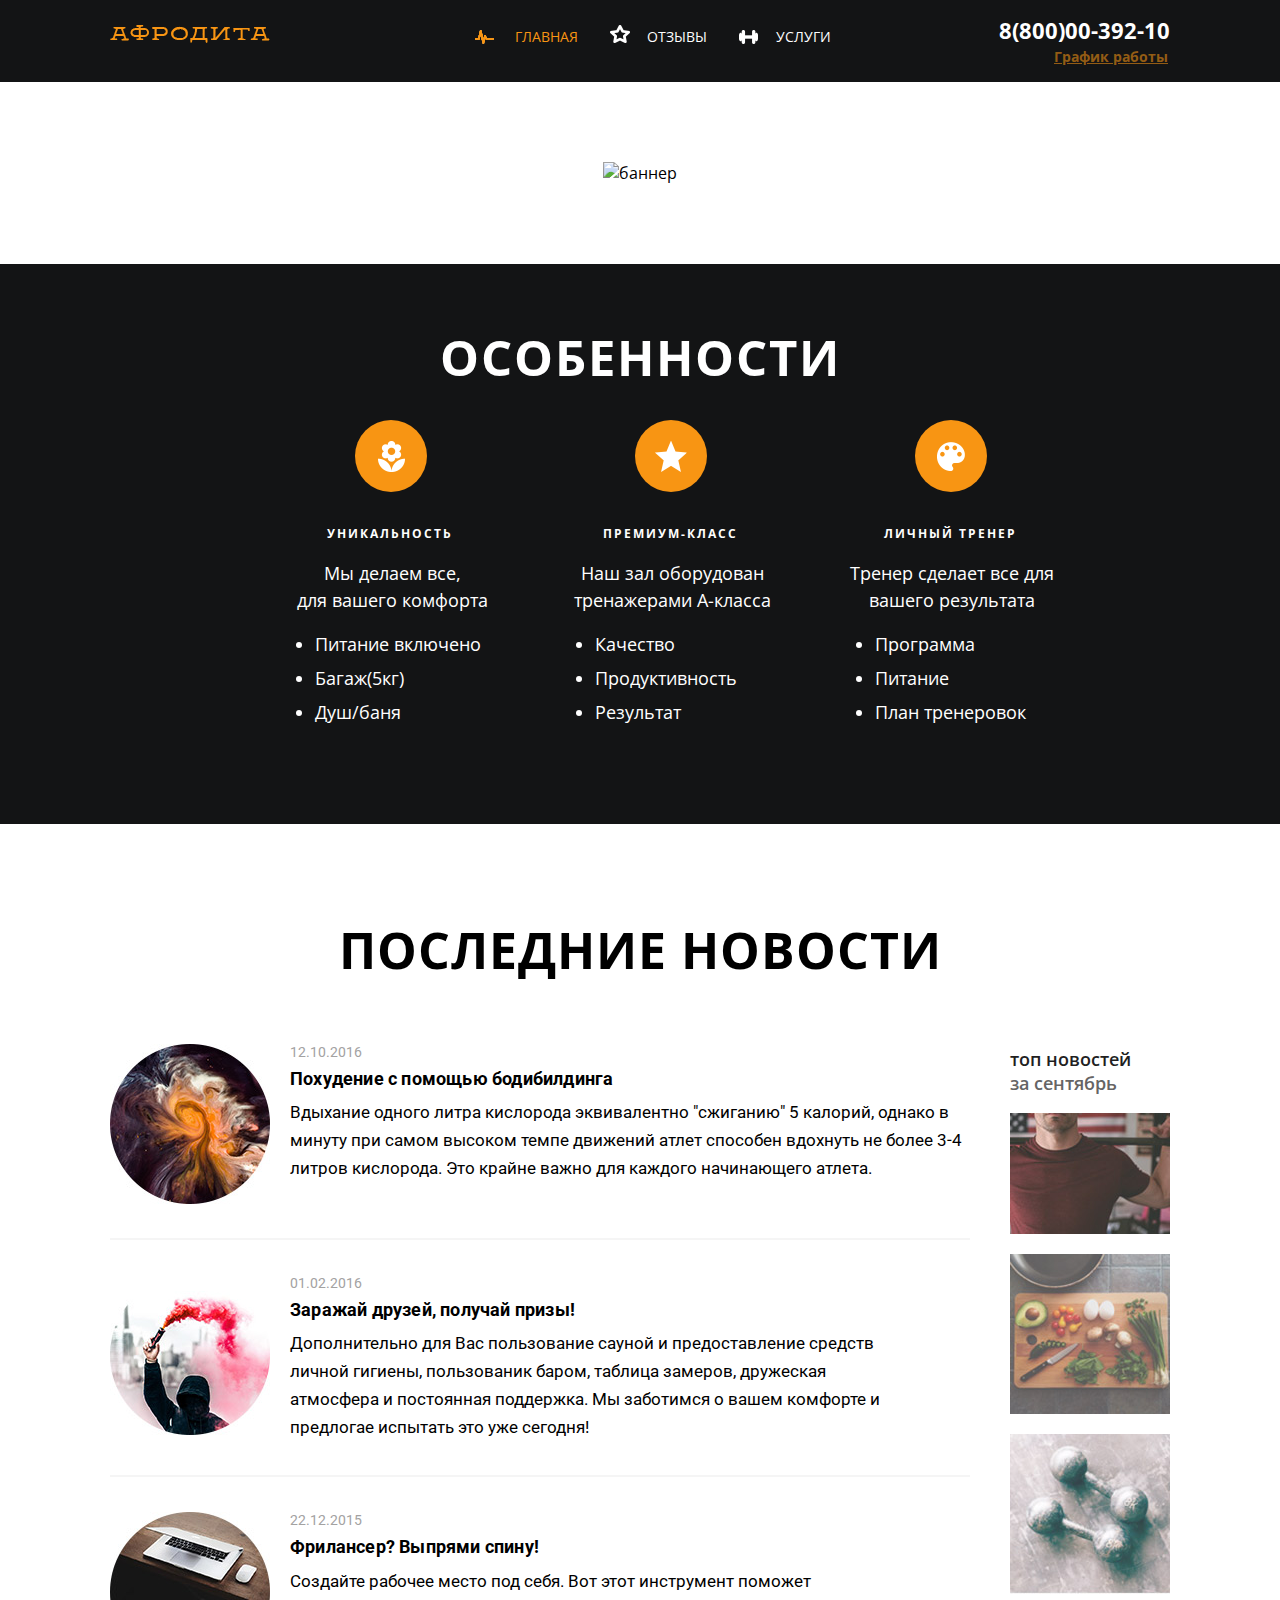
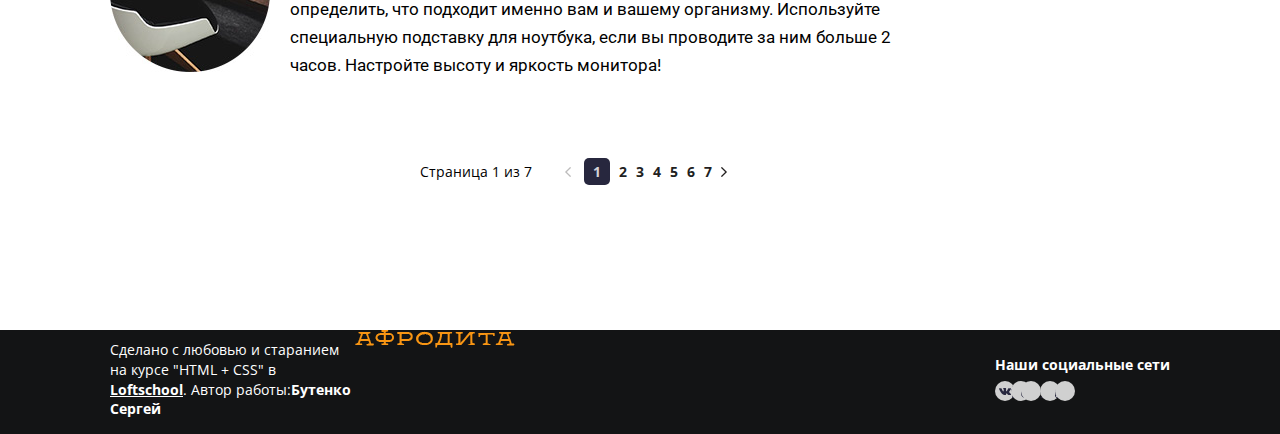
==== commit 989b0a6c: "вяяичстсм" ====
--- a/index.html
+++ b/index.html
@@ -7,6 +7,7 @@
   <link href="https://fonts.googleapis.com/css?family=Open+Sans:400,600,700,800&amp;subset=cyrillic" rel="stylesheet">
   <link href="https://fonts.googleapis.com/css?family=Roboto:400,500,700&amp;subset=cyrillic" rel="stylesheet">
   <link href="css/style.css" rel="stylesheet">
+  <link href="css/header.css" rel="stylesheet">
 </head>
 
 <body>
@@ -58,70 +59,60 @@
 
           <h2 class="features__title">особенности</h2>
           <ul class="features__page clearfix">
-            <li class="features__column">
-              <div class="features__column--icon">
-                <img src="img/flower.png" alt="цветок">
-              </div>
-              <b class="features__column--title">уникальность</b>
-              <p class="features__column--text">Мы делаем все,<br> для вашего комфорта</p>
-              <ul class="features__column--list">
-                <li class="features__column--row-list">Питание включено</li>
-                <li class="features__column--row-list">Багаж(5кг)</li>
-                <li class="features__column--row-list">Душ/баня</li>
+            <li class="features__column  features__column--flower">
+              <b class="features__column-title">уникальность</b>
+              <p class="features__column-text">Мы делаем все,<br> для вашего комфорта</p>
+              <ul class="features__column-list">
+                <li class="features__column-row-list">Питание включено</li>
+                <li class="features__column-row-list">Багаж(5кг)</li>
+                <li class="features__column-row-list">Душ/баня</li>
               </ul>
             </li>
-            <li class="features__column">
-              <div class="features__column--icon">
-                <img src="img/mark-as-favorite-star.png" alt="звезда">
-              </div>
-              <b class="features__column--title">премиум-класс</b>
-              <p class="features__column--text">Наш зал оборудован<br> тренажерами А-класса</p>
-              <ul class="features__column--list">
-                <li class="features__column--row-list">Качество</li>
-                <li class="features__column--row-list">Продуктивность</li>
-                <li class="features__column--row-list">Результат</li>
+            <li class="features__column  features__column--star">
+              <b class="features__column-title">премиум-класс</b>
+              <p class="features__column-text">Наш зал оборудован тренажерами А-класса</p>
+              <ul class="features__column-list">
+                <li class="features__column-row-list">Качество</li>
+                <li class="features__column-row-list">Продуктивность</li>
+                <li class="features__column-row-list">Результат</li>
               </ul>
             </li>
-            <li class="features__column">
-              <div class="features__column--icon">
-                <img src="img/painter-palette.png" alt="палитра">
-              </div>
-              <b class="features__column--title">личный тренер</b>
-              <p class="features__column--text">Тренер сделает все<br> для вашего результата</p>
-              <ul class="features__column--list">
-                <li class="features__column--row-list">Программа</li>
-                <li class="features__column--row-list">Питание</li>
-                <li class="features__column--row-list">План тренеровок</li>
+            <li class="features__column features__column--palette">
+              <b class="features__column-title">личный тренер</b>
+              <p class="features__column-text">Тренер сделает все для вашего результата</p>
+              <ul class="features__column-list">
+                <li class="features__column-row-list">Программа</li>
+                <li class="features__column-row-list">Питание</li>
+                <li class="features__column-row-list">План тренеровок</li>
               </ul>
             </li>
           </ul>
         </div>
       </section>
 
-
       <section class="news">
-        <div class="container">
-          <h2 class="news__title">последние новости</h2>
-          <div class="news-page">
-            <div class="news-page__parh">
+          <div class="container">
+            <h2 class="news-title">последние новости</h2>
+            <div class="news-page clearfix">
+              <div class="news-page__parh">
               <ul class="reviews">
-                <li class="reviews__element">
-                  <div class="reviews-border">
+                <li class="reviews-unit">
+                  <div class="reviews-border reviews-border--long clearfix">
                     <div class="reviews-avatar">
-                      <img src="img/Layer 6.jpg" alt="хаос">
+                      <img src="img/chaos.jpg" alt="хаос">
                     </div>
                     <div class="reviews-page">
                       <div class="reviews-date">12.10.2016</div>
                       <div class="reviews-title">Похудение с помощью бодибилдинга</div>
-                      <div class="reviews-text reviews-text_item">Вдыхание одного литра кислорода эквивалентно "сжиганию" 5 калорий, однако в минуту при самом высоком темпе движений атлет способен вдохнуть не более 3-4 литров кислорода. Это крайне важно для каждого начинающего атлета.
+                      <div class="reviews-text reviews-text--item">Вдыхание одного литра кислорода эквивалентно "сжиганию" 5 калорий, однако в минуту при самом высоком темпе движений атлет способен вдохнуть не более 3-4 литров кислорода. Это крайне важно для каждого начинающего атлета.
                       </div>
                     </div>
                   </div>
                 </li>
-                <li class="reviews__element">
-                  <div class="reviews-border">
+                <li class="reviews-unit reviews-unit__frog">
+                  <div class="reviews-border clearfix">
                     <div class="reviews-avatar">
-                      <img src="img/Layer 7.jpg" alt="файер">
+                      <img src="img/firewall.jpg" alt="файер">
                     </div>
                     <div class="reviews-page">
                       <div class="reviews-date">01.02.2016</div>
@@ -131,10 +122,10 @@
                     </div>
                   </div>
                 </li>
-                <li class="reviews__element">
-                  <div class="reviews-border reviews-border_last">
+                <li class="reviews-unit">
+                  <div class="reviews-border reviews-border--last clearfix">
                     <div class="reviews-avatar">
-                      <img class="range" src="img/Layer 9.jpg" alt="ноутбук">
+                      <img class="range" src="img/laptop.jpg" alt="ноутбук">
                     </div>
                     <div class="reviews-page">
                       <div class="reviews-date">22.12.2015</div>
@@ -143,14 +134,14 @@
                         монитора!
                       </div>
                     </div>
-                  </div>
+                    </div>
                 </li>
               </ul>
               <div class="switch">
                 <p>Страница 1 из 7</p>
                 <div class="switch-wrap">
-                  <a class="switch-wrap__link--front" href=""></a>
                   <ul class="switch-list">
+                    <li><a class="switch-wrap__link-front" href=""></a></li>
                     <li><a class="switch-wrap__first" href="#">1</a></li>
                     <li><a href="#">2</a></li>
                     <li><a href="#">3</a></li>
@@ -158,51 +149,56 @@
                     <li><a href="#">5</a></li>
                     <li><a href="#">6</a></li>
                     <li><a href="#">7</a></li>
+                    <li><a class="switch-wrap__link-back" href=""></a></li>
                   </ul>
-                  <a class="switch-wrap__link--back" href=""></a>
                 </div>
               </div>
-            </div>
-            <aside class="top-news">
-              <p>топ новостей <span class="hue">за сентябрь</span></p>
-              <ul>
-                <li>
-                  <a href="#">
-                 <img src="img/Rectangle 2.jpg" width="160" height="121" alt="атлет">
-              </a>
-                </li>
-                <li>
-                  <a href="#">
-                 <img src="img/Rectangle 1.jpg" width="160" height="160" alt="натюрморт">
-              </a>
-                </li>
-                <li>
-                  <a href="#">
-               <img src="img/Rectangle.jpg" width="160" height="160" alt="гантели">
-             </a>
-                </li>
-              </ul>
-            </aside>
-          </div>
-      </section>
-      </div>
+              </div>
+              <aside class="top-news">
+               <p>топ новостей <span class="hue">за сентябрь</span></p>
+               <ul>
+                 <li>
+                   <a href="#">
+                     <img src="img/rectangle2.jpg" width="160" height="121" alt="атлет">
+                    </a>
+                 </li>
+                 <li>
+                   <a href="#">
+                    <img src="img/rectangle1.jpg" width="160" height="160" alt="натюрморт">
+                  </a>
+                 </li>
+                 <li>
+                   <a href="#">
+                    <img src="img/recwwwtangle.jpg" width="160" height="160" alt="гантели">
+                   </a>
+                 </li>
+               </ul>
+             </aside>
+
+           </div>
+           </div>
+       </section>
+
+
+
     </main>
   </div>
+
   <footer class="footer-page">
     <div class="container">
-      <section class="copyrighted">
+      <section class="copyrighted clearfix">
         <div class="copyrighted-page">Сделано с любовью и старанием на курсе "HTML &plus; CSS" в
           <a class="copyrighted-page__link" href="https://loftschool.com/course/web-beginner">Loftschool</a>. Автор работы:<span class="author">Бутенко Сергей</span>
         </div>
         <div class="logo">
           <a class="menu-logo" href="#">
           <img src="img/afrodita.png" width="160" height="18" alt="логотип афродиты">
-       </a>
+         </a>
         </div>
         <div class="social">
           <b class="social__tagline">Наши социальные сети</b>
           <ul class="social-page">
-            <li><a class="social__networks" href="#vk"><span class="visually-hidden">VK</span>
+            <li><a class="social__networks social__networks--vk" href="#vk"><span class="visually-hidden">VK</span>
             <img src="img/vk.png" alt="в контакте">
           </a></li>
             <li><a class="social__networks" href="#facebook"><span class="visually-hidden">Facebook</span>
--- a/css/style.css
+++ b/css/style.css
@@ -32,164 +32,6 @@
 .container {
   width: 1060px;
   margin: 0 auto;
-}
-
-.main-header {
-  width: 100%;
-  padding-top: 15px;
-  padding-bottom: 15px;
-  background-color: #131415;
-}
-
-.navigation__logo {
-  float: left;
-  margin-top: 10px;
-  margin-right: 180px;
-}
-
-.site-navigation {
-  float: left;
-  margin-top: 10px;
-}
-
-.site-navigation__link {
-  position: relative;
-  padding-left: 40px;
-  color: #ffffff;
-  font-size: 14px;
-  text-transform: uppercase;
-  text-decoration: none;
-}
-
-.active {
-  color: #f89513;
-}
-.site-navigation__link::before {
-  position: absolute;
-  content: "";
-  display: block;
-  left: 3px;
-  transition-duration: 0.4s;
-  background-image: url("../img/sprite.png");
-  background-repeat: no-repeat;
-}
-
-.site-navigation__link--zigzag::before {
-  left: 0;
-  top: 3px;
-  width: 19px;
-  height: 14px;
-  background-position: 0 0;
-}
-
-.site-navigation__link--star::before {
-  width: 20px;
-  height: 18px;
-  background-position: 0 -24px;
-}
-
-.site-navigation__link--dumbbell::before {
-  top: 3px;
-  width: 19px;
-  height: 14px;
-  background-position: 0 -52px;
-}
-
-.site-navigation__link:hover {
-  color: #f89513;
-}
-.active-home::before,
-.site-navigation__link--zigzag:hover::before {
-  left: 0;
-  top: 3px;
-  width: 19px;
-  height: 14px;
-  background-position: 0 -76px;
-}
-.active-recall::before,
-.site-navigation__link--star:hover::before {
-  width: 20px;
-  height: 18px;
-  background-position: 0 -100px;
-}
-.active-service::before,
-.site-navigation__link--dumbbell:hover::before {
-  top: 3px;
-  width: 19px;
-  height: 14px;
-  background-position: 0 -128px;
-}
-.contact__information {
-  float: right;
-}
-
-.contact__information {
-  position: relative;
-}
-
-.contact__information--phone {
-  color: #ffffff;
-  font-size: 22px;
-  font-weight: bold;
-  text-decoration: none;
-}
-
-.contact__information--link {
-  margin-left: 55px;
-  font-size: 14px;
-  font-weight: bold;
-  color: #935c14;
-}
-
-.contact__information--link:hover {
-  color: #8c8d8d;
-}
-
-.sub-menu {
-  display: none;
-  position: absolute;
-  padding: 14px;
-  background-color: #fff;
-  box-shadow: 3px 3px 5px 2px #e9e9e9;
-  top: 67px;
-  left: 15px;
-  z-index: 10;
-  font-size: 14px;
-  border-radius: 5px;
-}
-
-.sub-menu:before {
-  content: "";
-  position: absolute;
-  display: block;
-  right: 0;
-  left: 0;
-  top: -15px;
-  height: 15px;
-}
-
-.sub-menu::after {
-  content: "";
-  display: block;
-  position: absolute;
-  width: 0;
-  height: 0;
-  top: -10px;
-  left: 125px;
-  border-right: 10px solid transparent;
-  border-left: 10px solid transparent;
-  border-bottom: 10px solid #ffffff;
-}
-
-.contact__information--sked:hover .sub-menu {
-  display: block;
-}
-
-.sub-menu .sub-menu__sked {
-  white-space: nowrap;
-  font-weight: bold;
-  line-height: 2;
-  color: #f89513;
 }
 
 .banner {
@@ -225,16 +67,44 @@
 }
 
 .features__column {
+  position: relative;
   float: left;
+  width: 200px;
   margin-left: 80px;
-}
+  padding-top: 80px;
+}
+.features__column::before {
+  position: absolute;
+  display: table;
+  content: "";
+  left: 65px;
+  top: -25px;
+  width: 72px;
+  height: 72px;
+  background: #f89513;
+  border-radius: 50%;
+  background-repeat: no-repeat;
+  background-position: center center;
+}
+.features__column--flower::before {
+  background-image: url("../img/flower.png");
+}
+.features__column--star::before {
+  background-image: url("../img/mark-as-favorite-star.png");
+}
+.features__column--palette::before {
+  background-image: url("../img/painter-palette.png");
+}
+
 
 .features__column-title {
+  display: block;
+  text-align: center;
   font-size: 12px;
-  text-align: center;
   text-transform: uppercase;
   letter-spacing: 2px;
   margin-bottom: 15px;
+
 }
 
 .features__column-text {
@@ -243,3 +113,256 @@
   text-align: center;
   line-height: 1.5;
 }
+.features__column-list {
+  padding-left: 25px;
+  list-style-type: disc;
+}
+
+.features__column-list li {
+  font-size: 18px;
+  margin-bottom: 10px;
+}
+.news {
+  width: 100%;
+  margin: 0;
+  padding-top: 50px;
+  padding-bottom: 60px;
+}
+
+.news-title {
+  display: block;
+  text-align: center;
+  margin-bottom: 45px;
+  text-transform: uppercase;
+  font-size: 50px;
+  letter-spacing: 1px;
+}
+.news-page__parh {
+  float: left;
+  padding-top: 15px;
+}
+.reviews {
+  font-family: 'Roboto', 'Arial', sans-serif;
+  list-style: none;
+}
+.reviews-unit {
+  margin-bottom: 35px;
+}
+.reviews-border {
+  padding-bottom: 34px;
+  border-bottom: 2px solid #f5f5f5;
+}
+
+.reviews-border--last {
+  border-bottom: none;
+}
+.reviews-avatar {
+  float: left;
+  width: 160px;
+  height: 160px;
+  margin-right: 20px;
+  background: #cfd8dc;
+  border-radius: 50%;
+}
+.reviews-page {
+  margin-left: 160px;
+}
+.reviews-date {
+  font-size: 14px;
+  color: #a3a2a2;
+  margin-bottom: 9px;
+}
+.reviews-title,
+.reviews-author {
+  font-size: 20px;
+  font-weight: bold;
+  margin-bottom: 10px;
+  line-height: 1.1;
+  letter-spacing: .2px;
+}
+.reviews-title {
+  font-size: 18px;
+}
+.reviews-text {
+  width: 625px;
+  font-size: 17px;
+  line-height: 1.65;
+}
+
+.reviews-text--item {
+   width: 700px;
+}
+.recall-switch,
+.switch {
+  display: block;
+  text-align: center;
+  padding-left: 105px;
+}
+
+.recall-switch {
+  margin-left: 260px;
+
+}
+.switch p,
+.recall-switch p {
+  display: inline-block;
+  font-size: 14px;
+}
+.recall-switch p {
+  letter-spacing: -.3px;
+  padding-left: 10px;
+}
+.switch-wrap {
+  display: inline-block;
+  width: 230px;
+}
+.switch-list {
+  list-style: none;
+}
+.switch li {
+  display: inline-block;
+  margin-right: 5px;
+}
+.switch-list a {
+  text-decoration: none;
+  color: #221f1f;
+  font-weight: bold;
+  font-size: 14px;
+  transition-duration: .5s;
+}
+
+.switch-list .switch-wrap__first {
+  padding: 4px 9px;
+  color: #d4d4d8;
+  background: #27273e;
+  border-radius: 5px;
+}
+.switch-list a:hover {
+  color: #f89513;
+}
+.switch-wrap__link-front,
+.switch-wrap__link-back {
+  position: relative;
+}
+.switch-wrap__link-front::before {
+  position: absolute;
+  content: "";
+  display: table;
+  width: 6px;
+  height: 10px;
+  left: -10px;
+  bottom: 0;
+  background-image: url("../img/vector.png");
+}
+.switch-wrap__link-back::before {
+  position: absolute;
+  content: "";
+  display: table;
+  width: 6px;
+  height: 10px;
+  bottom: 0;
+  background-image: url("../img/vector2.png");
+}
+
+.top-news {
+  float: right;
+  width: 160px;
+}
+
+.top-news p {
+  width: 130px;
+  font-size: 18px;
+  text-align: left;
+  color: #221f1f;
+  font-weight: 600;
+}
+
+.hue {
+  color: #656464;
+}
+
+.top-news ul {
+  list-style: none;
+}
+
+.top-news li {
+  margin-bottom: 15px;
+}
+
+.footer-page {
+  width: 100%;
+  background: #131415;
+}
+
+.copyrighted-page {
+  float: left;
+  width: 245px;
+  font-size: 14px;
+  text-align: left;
+  margin-bottom: 15px;
+  margin-top: 10px;
+  color: #ffffff;
+  line-height: 1.4;
+}
+
+.copyrighted-page__link {
+  color: #ffffff;
+  font-weight: bold;
+}
+
+.author {
+  font-weight: bold;
+}
+}
+.logo {
+  float: right;
+
+}
+.social {
+  float: right;
+}
+.social__tagline {
+  display: inline-block;
+  font-size: 14px;
+  color: #ffffff;
+  margin-bottom: 7px;
+}
+.social-page {
+  list-style: none;
+  width: 143px;
+}
+
+.social-page li {
+  display: inline-block;
+}
+.visually-hidden {
+  position: absolute;
+  overflow: hidden;
+  clip: rect(0 0 0 0);
+  height: 1px;
+  width: 1px;
+  margin: -1px;
+  padding: 0;
+  border: 0;
+}
+.social__networks {
+  position: relative;
+}
+.social__networks::before {
+  position: absolute;
+  display: table;
+  content: "";
+  width: 20px;
+  height: 20px;
+  background: #d0d0d0;
+  border-radius: 50%;
+  transition-duration: .5s;
+  background-repeat: no-repeat;
+  background-position: center center;
+}
+.social__networks--vk::before {
+  background-image: url("../img/vk.png");
+}
+.social__networks:hover::before {
+  background-color: #f89513;
+}
--- a/css/header.css
+++ b/css/header.css
@@ -0,0 +1,162 @@
+.main-header {
+  width: 100%;
+  padding-top: 15px;
+  padding-bottom: 15px;
+  background-color: #131415;
+}
+
+.navigation__logo {
+  float: left;
+  margin-top: 10px;
+  margin-right: 180px;
+}
+
+.site-navigation {
+  float: left;
+  margin-top: 10px;
+}
+.site-navigation__row {
+  display: inline-block;
+  padding-left: 25px;
+}
+.site-navigation__link {
+  position: relative;
+  padding-left: 40px;
+  color: #ffffff;
+  font-size: 14px;
+  text-transform: uppercase;
+  text-decoration: none;
+}
+
+.active-home,
+.active-recall,
+.active-service {
+  color: #f89513;
+}
+.site-navigation__link::before {
+  position: absolute;
+  content: "";
+  display: block;
+  left: 3px;
+  transition-duration: 0.4s;
+  background-image: url("../img/sprite.png");
+  background-repeat: no-repeat;
+}
+
+.site-navigation__link--zigzag::before {
+  left: 0;
+  top: 3px;
+  width: 19px;
+  height: 14px;
+  background-position: 0 0;
+}
+
+.site-navigation__link--star::before {
+  width: 20px;
+  height: 18px;
+  background-position: 0 -24px;
+}
+
+.site-navigation__link--dumbbell::before {
+  top: 3px;
+  width: 19px;
+  height: 14px;
+  background-position: 0 -52px;
+}
+
+.site-navigation__link:hover {
+  color: #f89513;
+}
+.active-home::before,
+.site-navigation__link--zigzag:hover::before {
+  left: 0;
+  top: 3px;
+  width: 19px;
+  height: 14px;
+  background-position: 0 -76px;
+}
+.active-recall::before,
+.site-navigation__link--star:hover::before {
+  width: 20px;
+  height: 18px;
+  background-position: 0 -100px;
+}
+.active-service::before,
+.site-navigation__link--dumbbell:hover::before {
+  top: 3px;
+  width: 19px;
+  height: 14px;
+  background-position: 0 -128px;
+}
+.contact__information {
+  float: right;
+}
+
+.contact__information {
+  position: relative;
+}
+
+.contact__information--phone {
+  color: #ffffff;
+  font-size: 22px;
+  font-weight: bold;
+  text-decoration: none;
+}
+
+.contact__information--link {
+  margin-left: 55px;
+  font-size: 14px;
+  font-weight: bold;
+  color: #935c14;
+}
+
+.contact__information--link:hover {
+  color: #8c8d8d;
+}
+
+.sub-menu {
+  display: none;
+  position: absolute;
+  padding: 14px;
+  background-color: #fff;
+  box-shadow: 3px 3px 5px 2px #e9e9e9;
+  top: 67px;
+  left: 15px;
+  z-index: 10;
+  font-size: 14px;
+  border-radius: 5px;
+}
+
+.sub-menu:before {
+  content: "";
+  position: absolute;
+  display: block;
+  right: 0;
+  left: 0;
+  top: -15px;
+  height: 15px;
+}
+
+.sub-menu::after {
+  content: "";
+  display: block;
+  position: absolute;
+  width: 0;
+  height: 0;
+  top: -10px;
+  left: 125px;
+  border-right: 10px solid transparent;
+  border-left: 10px solid transparent;
+  border-bottom: 10px solid #ffffff;
+}
+
+.contact__information--sked:hover .sub-menu {
+  display: block;
+}
+
+.sub-menu .sub-menu__sked {
+  white-space: nowrap;
+  font-weight: bold;
+  line-height: 2;
+  color: #f89513;
+}
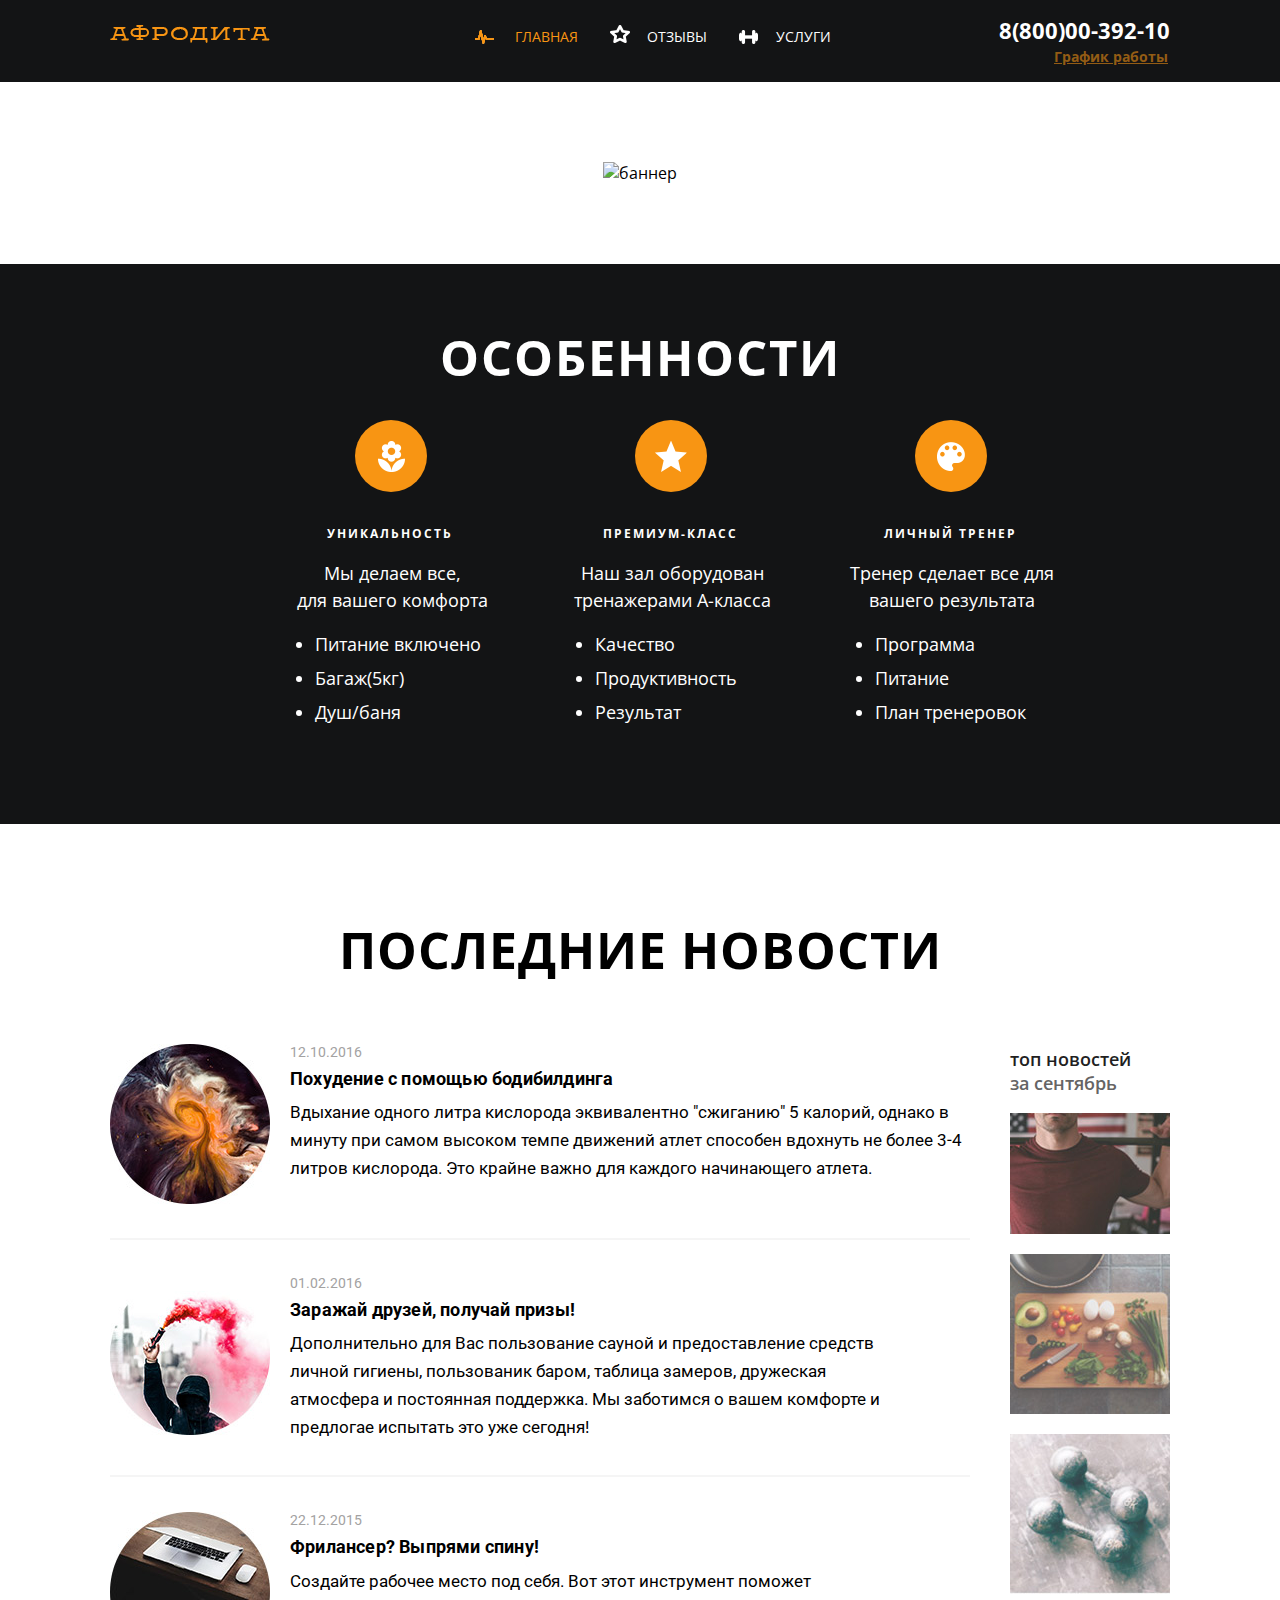
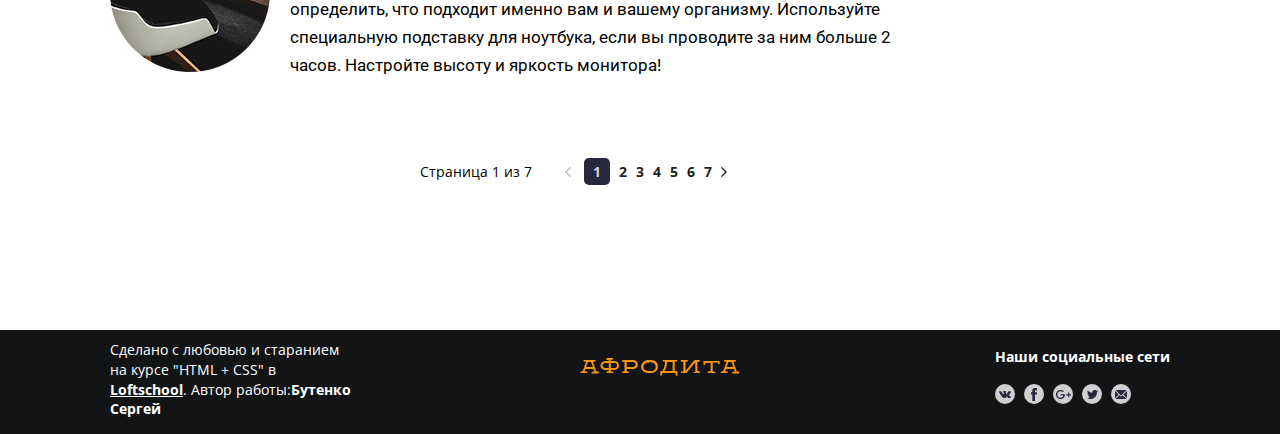
==== commit e6214ebc: "ыавапрол" ====
--- a/index.html
+++ b/index.html
@@ -8,6 +8,7 @@
   <link href="https://fonts.googleapis.com/css?family=Roboto:400,500,700&amp;subset=cyrillic" rel="stylesheet">
   <link href="css/style.css" rel="stylesheet">
   <link href="css/header.css" rel="stylesheet">
+  <link href="css/footer.css" rel="stylesheet">
 </head>
 
 <body>
@@ -198,21 +199,11 @@
         <div class="social">
           <b class="social__tagline">Наши социальные сети</b>
           <ul class="social-page">
-            <li><a class="social__networks social__networks--vk" href="#vk"><span class="visually-hidden">VK</span>
-            <img src="img/vk.png" alt="в контакте">
-          </a></li>
-            <li><a class="social__networks" href="#facebook"><span class="visually-hidden">Facebook</span>
-            <img src="img/fb.png" alt="фейсбук">
-          </a></li>
-            <li><a class="social__networks" href="#google"><span class="visually-hidden">Google</span>
-            <img src="img/google.png" alt="гугл">
-          </a></li>
-            <li><a class="social__networks" href="#twitter"><span class="visually-hidden">Twitter</span>
-            <img src="img/twitter.png" alt="твитер">
-          </a></li>
-            <li><a class="social__networks" href="#mail"><span class="visually-hidden">Mail</span>
-            <img src="img/mail.png" alt="майл">
-          </a></li>
+            <li><a class="social__networks social__networks--vk" href="#vk"><span class="visually-hidden">VK</span></a></li>
+            <li><a class="social__networks social__networks--facebook" href="#facebook"><span class="visually-hidden">Facebook</span></a></li>
+            <li><a class="social__networks social__networks--google" href="#google"><span class="visually-hidden">Google</span></a></li>
+            <li><a class="social__networks social__networks--twitter" href="#twitter"><span class="visually-hidden">Twitter</span></a></li>
+            <li><a class="social__networks social__networks--mail" href="#mail"><span class="visually-hidden">Mail</span></a></li>
           </ul>
         </div>
     </div>
--- a/css/style.css
+++ b/css/style.css
@@ -288,81 +288,39 @@
 .top-news li {
   margin-bottom: 15px;
 }
-
-.footer-page {
-  width: 100%;
-  background: #131415;
-}
-
-.copyrighted-page {
-  float: left;
-  width: 245px;
-  font-size: 14px;
-  text-align: left;
-  margin-bottom: 15px;
-  margin-top: 10px;
-  color: #ffffff;
-  line-height: 1.4;
-}
-
-.copyrighted-page__link {
-  color: #ffffff;
-  font-weight: bold;
-}
-
-.author {
-  font-weight: bold;
-}
-}
-.logo {
-  float: right;
-
-}
-.social {
-  float: right;
-}
-.social__tagline {
+.main-content__navigation {
+  margin-left: 90px;
+  margin-top: 38px;
+  list-style: none;
+}
+
+.main-content__navigation-line {
   display: inline-block;
-  font-size: 14px;
-  color: #ffffff;
-  margin-bottom: 7px;
-}
-.social-page {
-  list-style: none;
-  width: 143px;
-}
-
-.social-page li {
-  display: inline-block;
-}
-.visually-hidden {
+}
+
+.main-content__navigation-link {
+  position: relative;
+  text-decoration: none;
+  padding-left: 12px;
+  font-style: italic;
+  font-size: 13px;
+  color: #4e4c4c;
+}
+
+.main-content__navigation-link::before {
   position: absolute;
-  overflow: hidden;
-  clip: rect(0 0 0 0);
-  height: 1px;
-  width: 1px;
-  margin: -1px;
-  padding: 0;
-  border: 0;
-}
-.social__networks {
-  position: relative;
-}
-.social__networks::before {
-  position: absolute;
-  display: table;
-  content: "";
-  width: 20px;
-  height: 20px;
-  background: #d0d0d0;
-  border-radius: 50%;
-  transition-duration: .5s;
-  background-repeat: no-repeat;
-  background-position: center center;
-}
-.social__networks--vk::before {
-  background-image: url("../img/vk.png");
-}
-.social__networks:hover::before {
-  background-color: #f89513;
-}
+  content: "/";
+  display: table;
+  left: 3px;
+  top: 3px;
+}
+
+.main-content__navigation-link--home {
+  color: #f9aa42;
+  border-bottom: 2px solid #fde4c4;
+  padding-left: 0;
+}
+
+.main-content__navigation-link--home::before {
+  display: none;
+}
--- a/css/footer.css
+++ b/css/footer.css
@@ -0,0 +1,92 @@
+.footer-page {
+  width: 100%;
+  background: #131415;
+}
+
+.copyrighted-page {
+  float: left;
+  width: 245px;
+  font-size: 14px;
+  text-align: left;
+  margin-bottom: 15px;
+  margin-top: 10px;
+  color: #ffffff;
+  line-height: 1.4;
+}
+
+.copyrighted-page__link {
+  color: #ffffff;
+  font-weight: bold;
+}
+
+.author {
+  font-weight: bold;
+}
+
+.logo {
+  float: left;
+  margin-left: 225px;
+  padding-top: 28px;
+}
+.social {
+  float: right;
+  padding-top: 15px;
+}
+.social__tagline {
+  display: inline-block;
+  font-size: 14px;
+  color: #ffffff;
+}
+.social-page {
+  list-style: none;
+  width: 143px;
+}
+
+.social-page li {
+  display: inline-block;
+  padding-right: 25px;
+
+}
+.visually-hidden {
+  position: absolute;
+  overflow: hidden;
+  clip: rect(0 0 0 0);
+  height: 1px;
+  width: 1px;
+  margin: -1px;
+  padding: 0;
+  border: 0;
+}
+.social__networks {
+  position: relative;
+}
+.social__networks::before {
+  position: absolute;
+  display: table;
+  content: "";
+  width: 20px;
+  height: 20px;
+  background: #d0d0d0;
+  border-radius: 50%;
+  transition-duration: .5s;
+  background-repeat: no-repeat;
+  background-position: center center;
+}
+.social__networks--vk::before {
+  background-image: url("../img/vk.png");
+}
+.social__networks--facebook::before {
+  background-image: url("../img/fb.png");
+}
+.social__networks--google::before {
+  background-image: url("../img/google.png");
+}
+.social__networks--twitter::before {
+  background-image: url("../img/twitter.png");
+}
+.social__networks--mail::before {
+  background-image: url("../img/mail.png");
+}
+.social__networks:hover::before {
+  background-color: #f89513;
+}
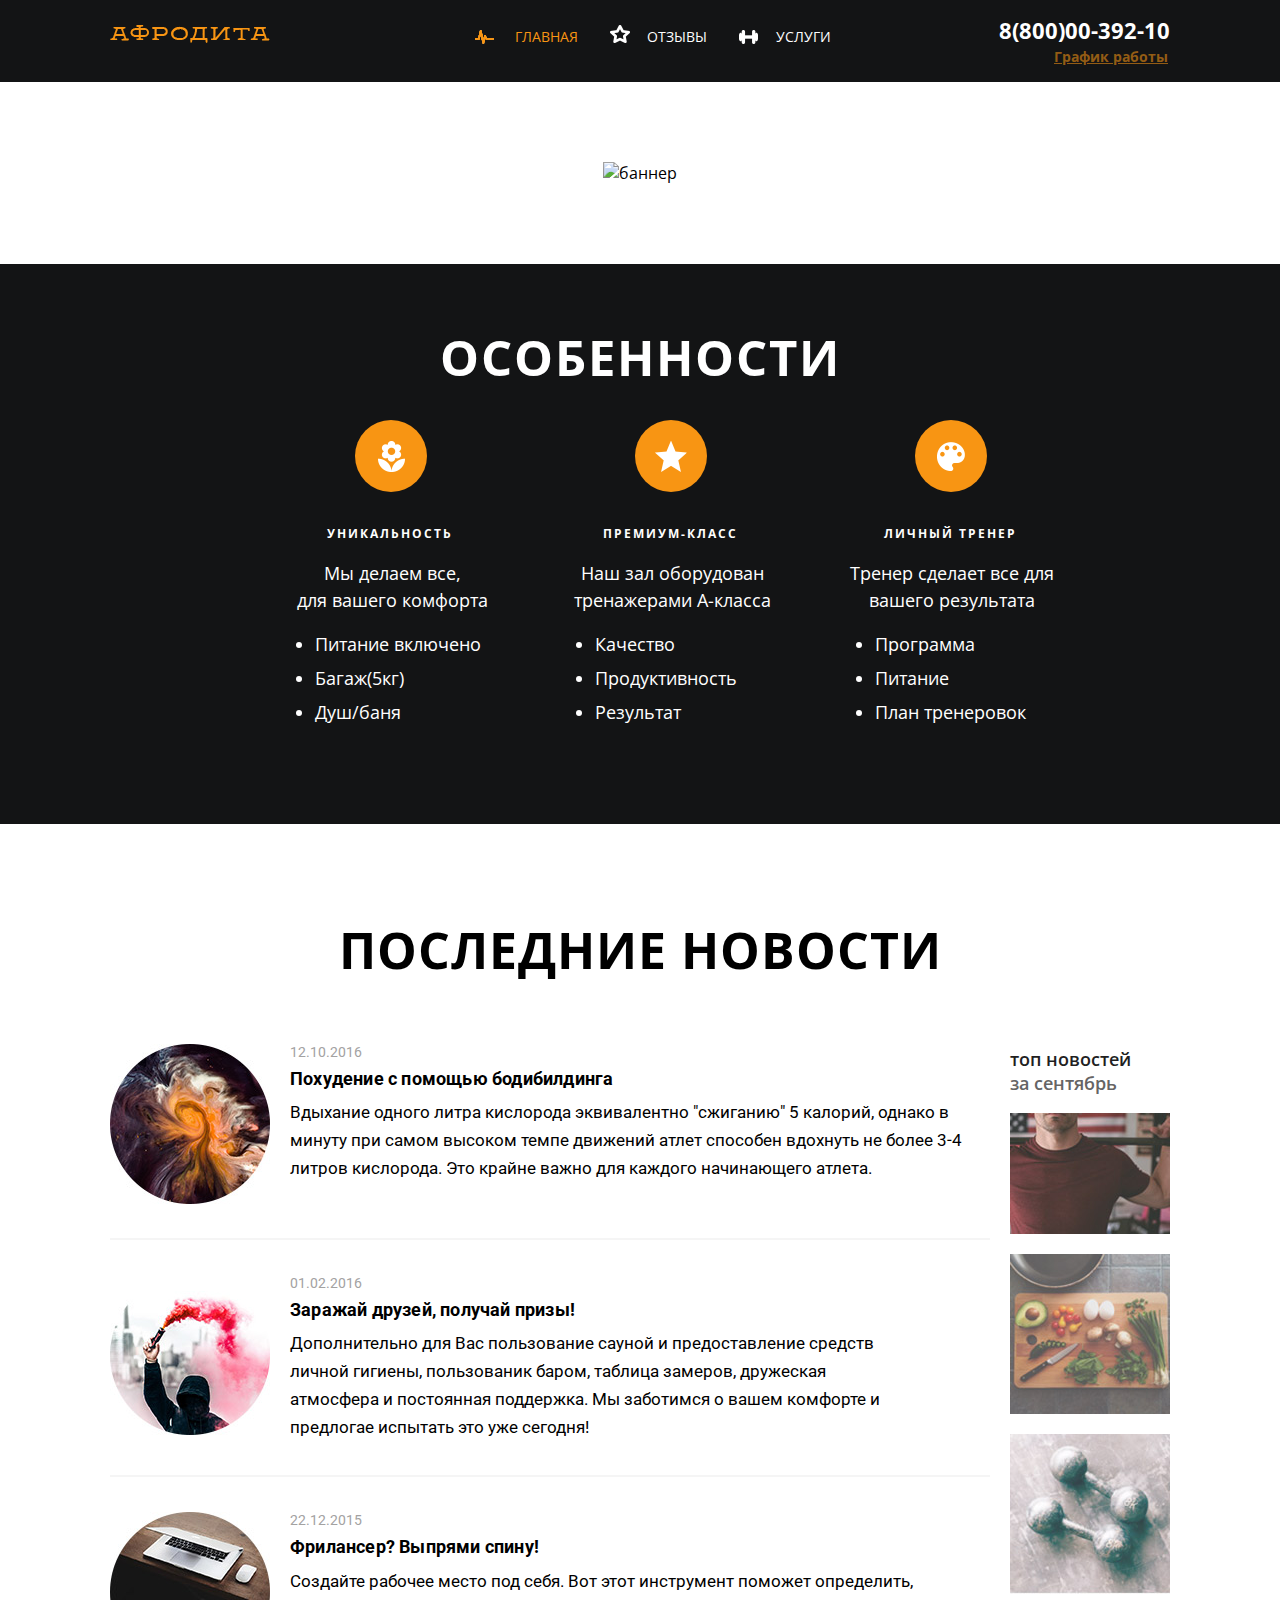
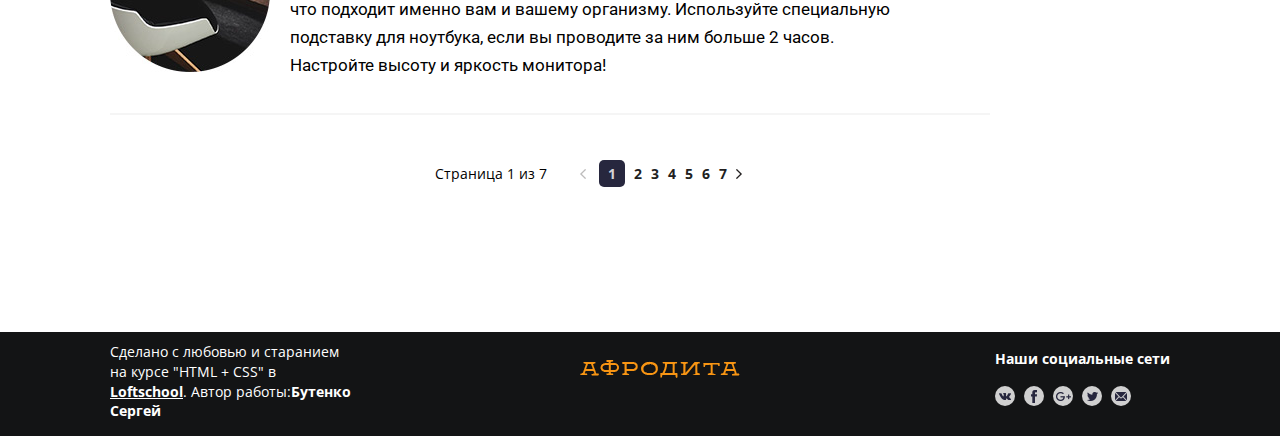
==== commit a0fc3b2a: "выппаопа" ====
--- a/index.html
+++ b/index.html
@@ -105,7 +105,7 @@
                     <div class="reviews-page">
                       <div class="reviews-date">12.10.2016</div>
                       <div class="reviews-title">Похудение с помощью бодибилдинга</div>
-                      <div class="reviews-text reviews-text--item">Вдыхание одного литра кислорода эквивалентно "сжиганию" 5 калорий, однако в минуту при самом высоком темпе движений атлет способен вдохнуть не более 3-4 литров кислорода. Это крайне важно для каждого начинающего атлета.
+                      <div class="reviews-text recall__reviews-text">Вдыхание одного литра кислорода эквивалентно "сжиганию" 5 калорий, однако в минуту при самом высоком темпе движений атлет способен вдохнуть не более 3-4 литров кислорода. Это крайне важно для каждого начинающего атлета.
                       </div>
                     </div>
                   </div>
--- a/css/style.css
+++ b/css/style.css
@@ -153,7 +153,8 @@
   border-bottom: 2px solid #f5f5f5;
 }
 
-.reviews-border--last {
+.recall .reviews-border--last {
+  padding-bottom: 20px;
   border-bottom: none;
 }
 .reviews-avatar {
@@ -164,8 +165,9 @@
   background: #cfd8dc;
   border-radius: 50%;
 }
+
 .reviews-page {
-  margin-left: 160px;
+  margin-left: 180px;
 }
 .reviews-date {
   font-size: 14px;
@@ -189,29 +191,23 @@
   line-height: 1.65;
 }
 
-.reviews-text--item {
+.recall__reviews-text {
    width: 700px;
 }
-.recall-switch,
+
 .switch {
   display: block;
   text-align: center;
-  padding-left: 105px;
-}
-
-.recall-switch {
-  margin-left: 260px;
-
-}
+  margin-left: 115px;
+}
+
+
 .switch p,
 .recall-switch p {
   display: inline-block;
   font-size: 14px;
 }
-.recall-switch p {
-  letter-spacing: -.3px;
-  padding-left: 10px;
-}
+
 .switch-wrap {
   display: inline-block;
   width: 230px;
@@ -312,7 +308,7 @@
   content: "/";
   display: table;
   left: 3px;
-  top: 3px;
+  top: 1px;
 }
 
 .main-content__navigation-link--home {
